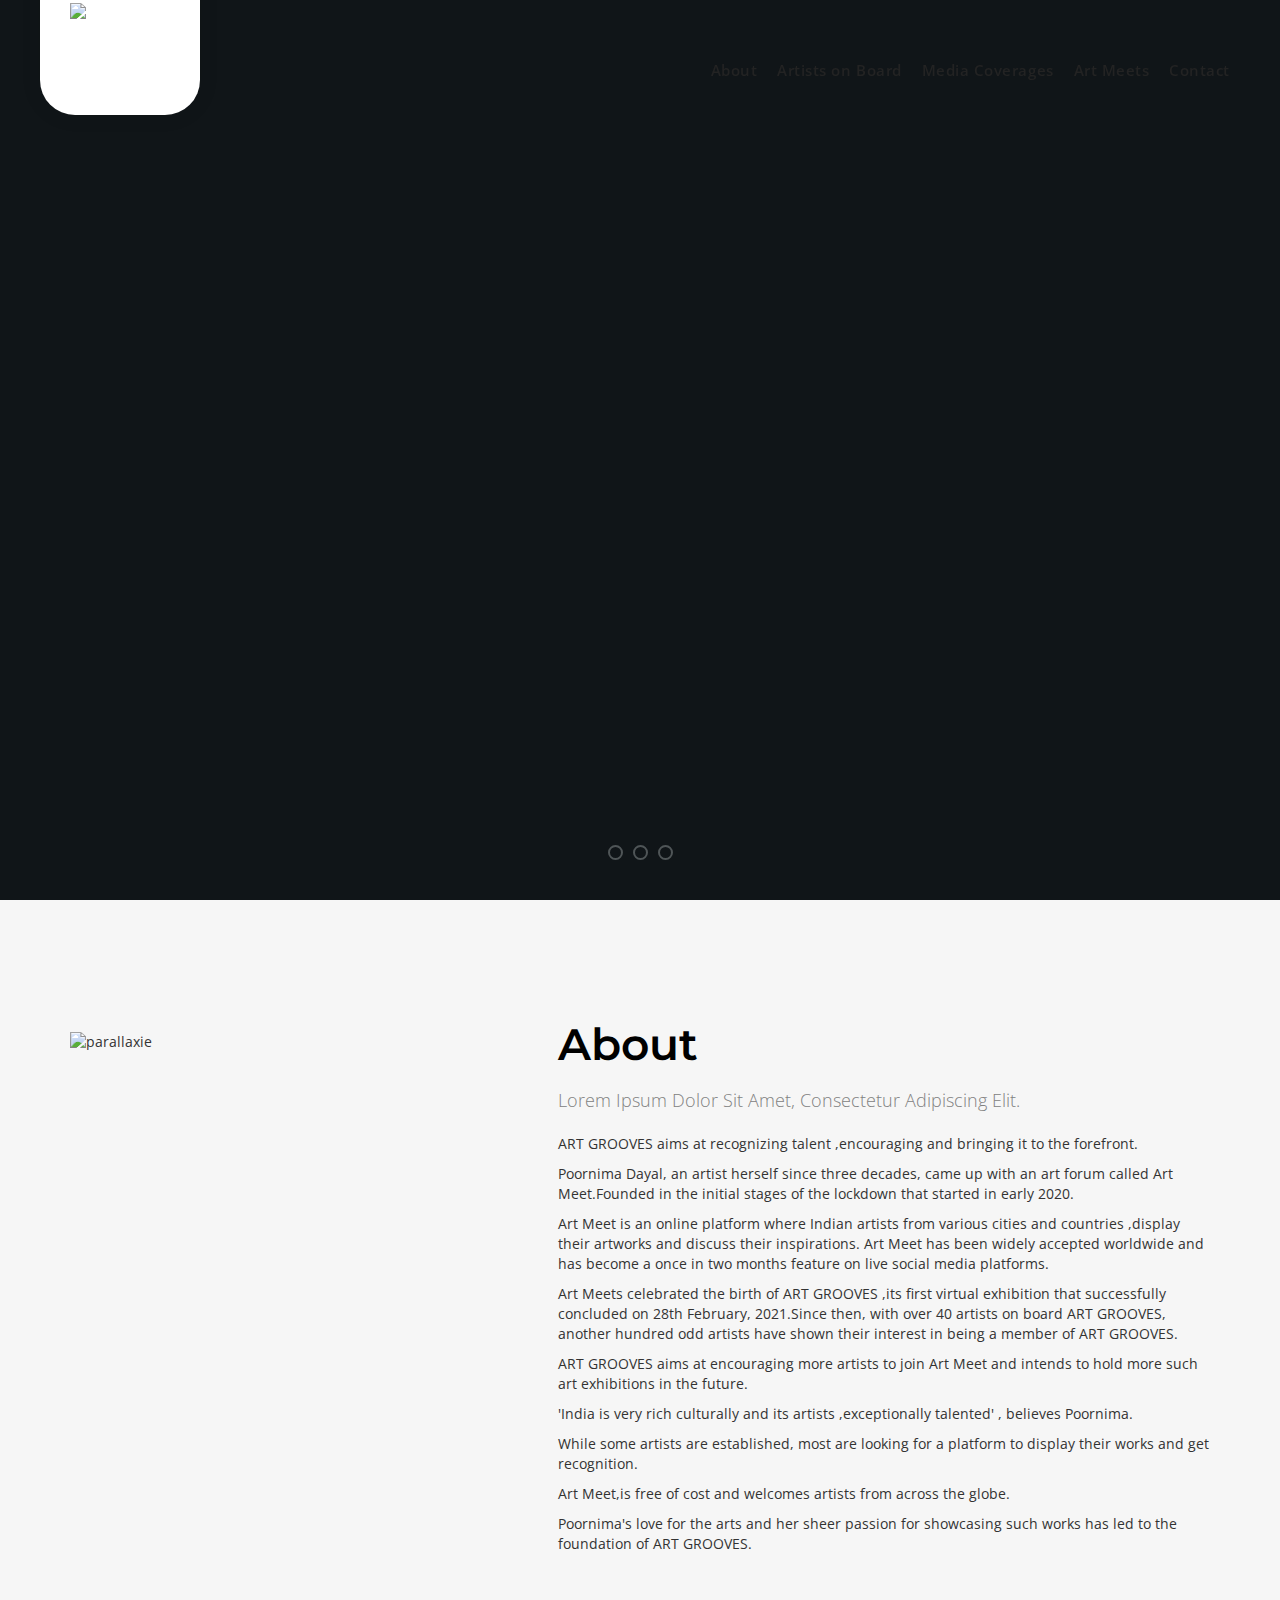
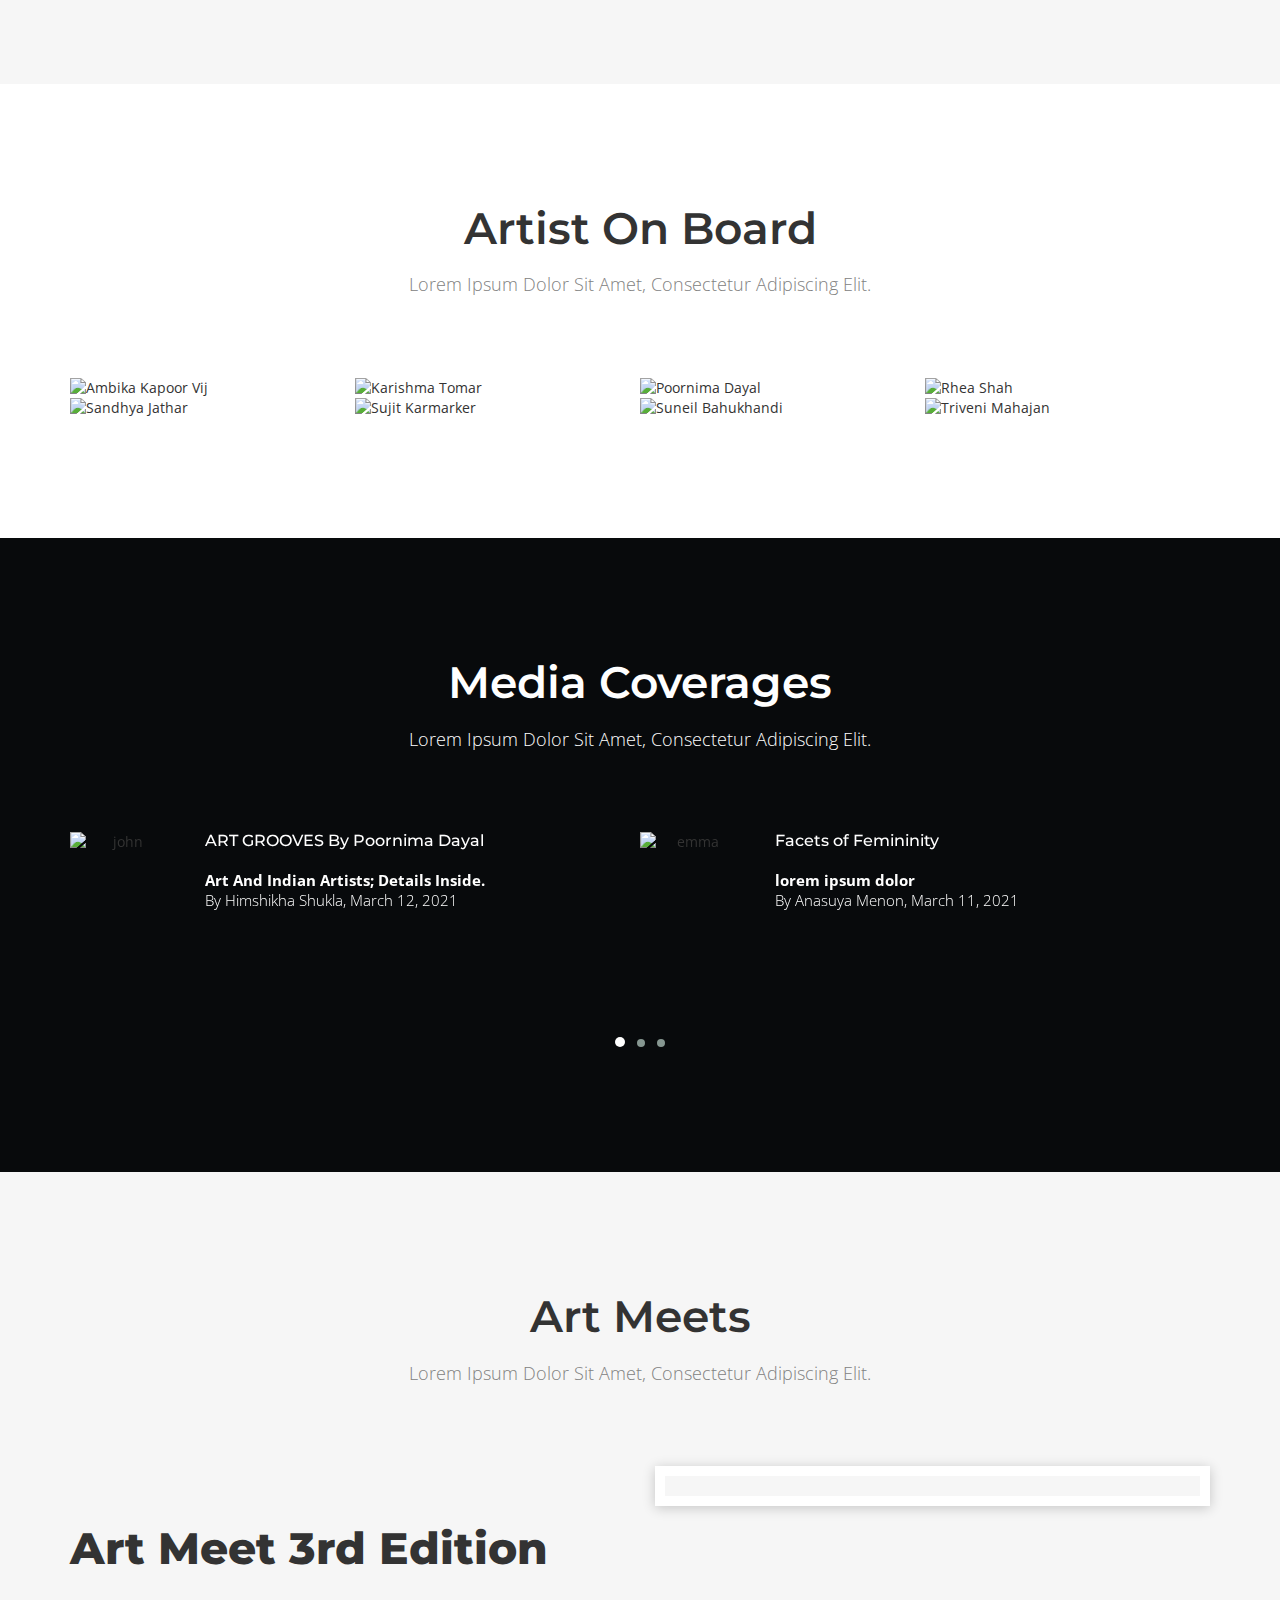
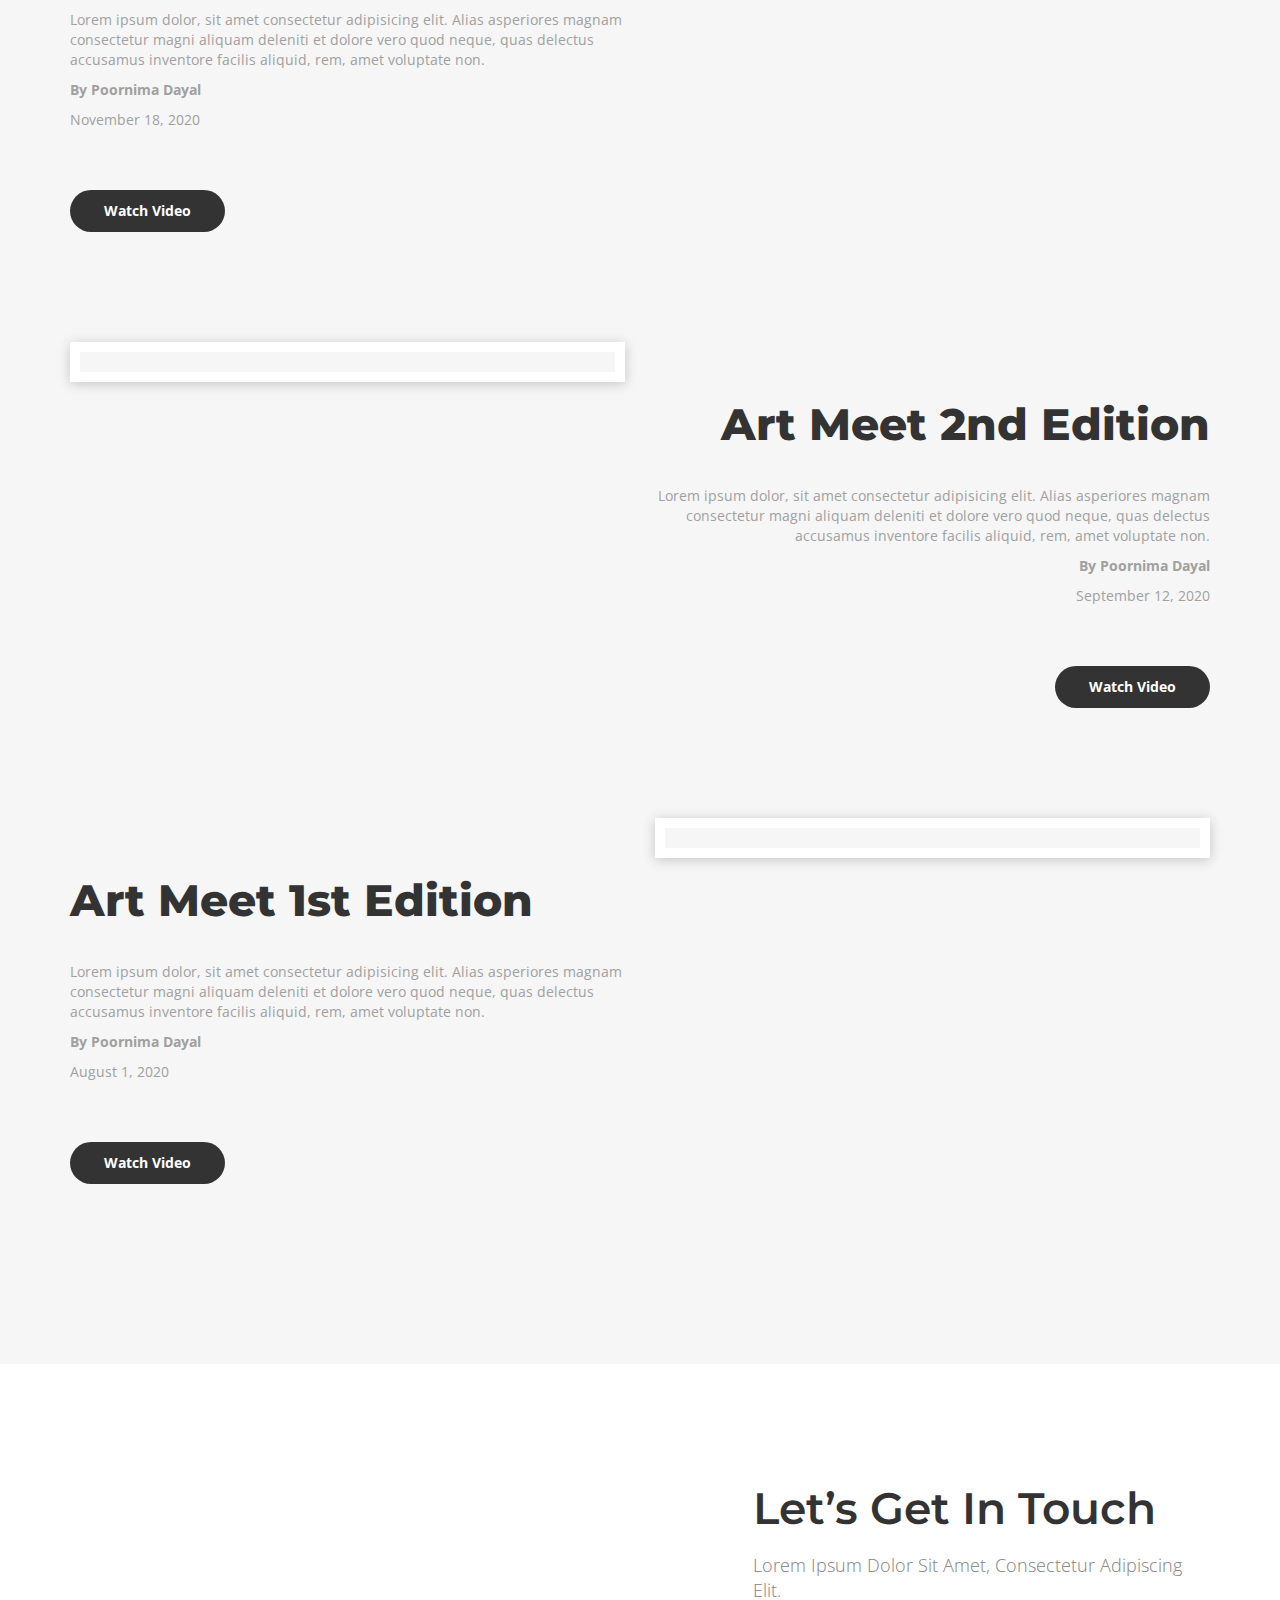
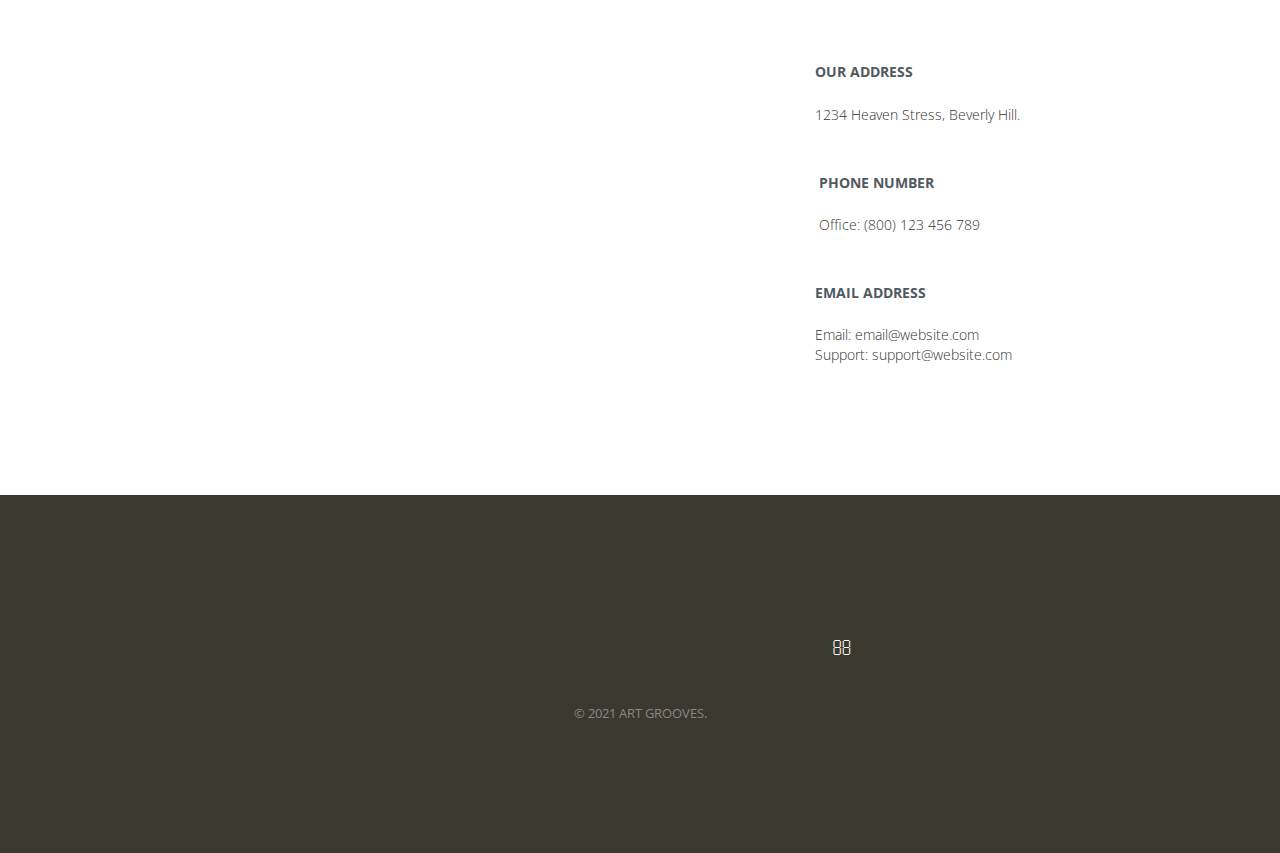
==== index.html @ 1f32fe94 "Add files via upload" ====
<!doctype html>
<html class="no-js" lang="en">

<head>
    <title>Welcome to ART GROOVES</title>
    <meta charset="utf-8">
    <meta http-equiv="X-UA-Compatible" content="IE=edge">
    <meta name="viewport" content="width=device-width, initial-scale=1">


    <!-- Bootstrap Core CSS -->
    <link href="css/bootstrap.min.css" rel="stylesheet">
    <!-- font-awesome.icons -->
    <link rel="stylesheet" href="css/font-awesome.min.css">
    <!-- Finger Paint Fonts -->
    <link href="https://fonts.googleapis.com/css2?family=Finger+Paint&display=swap" rel="stylesheet">
    <!-- Cube Portfolio CSS File -->
    <link rel="stylesheet" href="css/cubeportfolio.min.css">
    <!-- owl.carousel -->
    <link rel="stylesheet" href="css/owl.carousel.min.css">
    <link rel="stylesheet" href="css/owl.theme.default.min.css">
    <!--revolution Slider-->
    <link rel="stylesheet" href="revolution/css/layers.css">
    <link rel="stylesheet" href="revolution/css/navigation.css">
    <link rel="stylesheet" href="revolution/css/settings.css">
    <link rel="stylesheet" href="css/art-fonts.css">
    <!--customize css-->
    <link rel="stylesheet" href="css/style.css">
    <!--fancy box css -->
    <link rel="stylesheet" href="css/jquery.fancybox.css">

</head>

<body data-spy="scroll" data-target=".navbar" data-offset="90" class="side-nav">
    <!--Loader -->
    <div class="modex-loader">
        <div id="preloader">
            <div id="loader"></div>
        </div>
    </div>
    <!-- Loader end -->
    <!-- start header -->
    <header>
        <!-- start navigation -->
        <nav class="navbar navbar-default nav_line  bootsnav navbar-fixed-top nav-white header-light bg-transparent nav-box-width white-link on no-full">
            <div class="container nav-header-container">
                <div class="row">
                    <div class="col-md-2 col-xs-5">
                        <a href="#home" title="Logo" class="logo scroll">
                            <img src="images/art-grooves.png" class="img-responsive">
                        </a>
                    </div>
                    <!-- end logo -->
                    <div class="col-md-10 col-xs-2 width-auto accordion-menu hidden-sm hidden-xs no-padding text-right">
                        <div class="navbar-collapse collapse" id="navbar-collapse-toggle-1">
                            <ul id="accordion" class="nav navbar-nav navbar-right no-margin alt-font text-normal"
                                data-in="fadeIn" data-out="fadeOut">
                                <!-- start menu item -->
                                <!-- <li class="active">
                                    <a href="#home" class="scroll">Home</a>
                                </li> -->
                                <li>
                                    <a href="#service" class="scroll">About</a>
                                </li>
                                <li>
                                    <a href="#artist" class="scroll">Artists on Board</a>
                                </li>
                                <li>
                                    <a href="#mediaCoverages" class="scroll">Media Coverages</a>
                                </li>
                                <li>
                                    <a href="#artmeets" class="scroll">Art Meets</a>
                                </li>
                                <!-- <li>
                                    <a href="#exhibitions" class="scroll">Exhibitions</a>
                                </li> -->
                                <li>
                                    <a href="#contact" class="scroll">Contact</a>
                                </li>
                            </ul>
                        </div>
                    </div>
                    <!-- <div class="col-md-2 col-xs-5 width-auto no-padding">
                    <div class="header-social-icon sm-display-none text-red font-weight-600 margin-20px-left" aria-hidden="true">
                        <a href="#."><i class="fa fa-phone padding-5px-right" aria-hidden="true"></i> +44 567 065 902
                        </a>
                    </div>
                </div> -->
                </div>
            </div>
        </nav>

        <!--side nav -->
        <div class="container hidden-lg hidden-md">
            <div id="menu_bars" class="right menu_bars">
                <span class="t1"></span>
                <span class="t2"></span>
                <span class="t3"></span>
            </div>
            <div class="sidebar_menu">
                <nav class="pushmenu pushmenu-right">
                    <ul class="push_nav centered">
                        <li class="clearfix">
                            <a href="#home" class="scroll"><span>01.</span>Home</a>

                        </li>
                        <li class="clearfix">
                            <a href="#service" class="scroll"> <span>02.</span>About</a>

                        </li>
                        <li class="clearfix">
                            <a href="#artist" class="scroll"> <span>03.</span>Artists on Board</a>

                        </li>
                        <li class="clearfix">
                            <a href="#mediaCoverages" class="scroll"> <span>04.</span>Media Coverages</a>

                        </li>
                        <li class="clearfix">
                            <a href="#artmeets" class="scroll"> <span>06.</span>Art Meets</a>

                        </li>
                        <!-- <li class="clearfix">
                            <a href="#exhibitions" class="scroll"> <span>06.</span>Exhibition</a>
                        </li> -->
                        <li class="clearfix">
                            <a href="#contact" class="scroll"> <span>07.</span>Contact</a>

                        </li>
                    </ul>
                </nav>
            </div>
        </div>
    </header>
    <!-- end header -->


    <!-- start slider -->
    <section class=" revolution no-padding no-transition slider" id="home">
        <div id="revo_main_wrapper" class="rev_slider_wrapper fullwidthbanner-container">
            <div id="banner-main" class="rev_slider fullwidthabanner" style="display:none;" data-version="5.4.1">
                <ul>
                    <!-- SLIDE  -->
                    <li data-index="rs-03" data-transition="fade" data-slotamount="default"
                        data-easein="Power3.easeInOut" data-easeout="Power3.easeInOut" data-masterspeed="2000"
                        data-fsmasterspeed="1500" class="banner-overlay">
                        <img src="images/slider01.jpg" alt="" data-bgposition="center center" data-bgfit="cover"
                            data-bgrepeat="no-repeat" class="rev-slidebg" data-bgparallax="10" data-no-retina>

                       
                        <div class="tp-caption tp-resizeme whitecolor" data-x="['left','left','left','center']"
                            data-hoffset="['10','10','10','10']" data-y="['500','400','280','420']"
                            data-voffset="['0','0','0','0']" data-whitespace="wrap" data-responsive_offset="on"
                            data-width="['none','none','none','none']" data-type="text"
                            data-textalign="['left','left','left','center']" data-fontsize="['24','24','20','20']"
                            data-lineheight="['20','20','20','20']" data-transform_idle="o:1;"
                            data-transform_in="z:0;rX:0deg;rY:0;rZ:0;sX:2;sY:2;skX:0;skY:0;opacity:0;s:1000;e:Power2.easeOut;"
                            data-transform_out="s:1000;e:Power3.easeInOut;s:1000;e:Power3.easeInOut;"
                            data-mask_in="x:0px;y:0px;s:inherit;e:inherit;" data-start="1000" data-splitin="none"
                            data-splitout="none">
                            <p class="moreheading1"><span>Light beaming through the sky, a spectrum of paints brushing across
                                the canvas, smearing it with Divine love.</span></p>
                        </div>
                        <div class="tp-caption tp-resizeme" data-x="['left','left','left','center']"
                            data-hoffset="['10,'10','10','10']" data-y="['420','320','220','350']"
                            data-voffset="['0','0','0','0']" data-whitespace="wrap" data-responsive_offset="on"
                            data-width="['none','none','none','none']" data-type="text"
                            data-textalign="['left','left','left','center']" data-fontsize="['24','24','20','20']"
                            data-lineheight="['34','34','34','34']" data-transform_idle="o:1;"
                            data-transform_in="y:[100%];z:0;rX:0deg;rY:0;rZ:0;sX:1;sY:1;skX:0;skY:0;opacity:0;s:2000;e:Power4.easeInOut;"
                            data-transform_out="s:1000;e:Power2.easeInOut;s:1000;e:Power2.easeInOut;" data-start="500"
                            data-splitin="none" data-splitout="none">
                            <p class="heading1">Poornima Dayal</p>
                        </div>


                    </li>


                    <!-- SLIDE 2  -->
                    <li data-index="rs-02" data-transition="fade" data-slotamount="default"
                        data-easein="Power3.easeInOut" data-easeout="Power3.easeInOut" data-masterspeed="2000"
                        data-fsmasterspeed="1500">
                        <img src="images/slider02.jpg" alt="" data-bgposition="center center" data-bgfit="cover"
                            data-bgrepeat="no-repeat" class="rev-slidebg" data-bgparallax="10" data-no-retina>

                        <div class="tp-caption tp-resizeme whitecolor" data-x="['center','center','center','center']"
                            data-hoffset="['10','10,'10','10']" data-y="['500','400','280','420']"
                            data-voffset="['0','0','0','0']" data-whitespace="wrap" data-responsive_offset="on"
                            data-width="['none','none','none','none']" data-type="text"
                            data-textalign="['center','center','center','center']" data-fontsize="['24','24','20','20']"
                            data-lineheight="['34','34','34','34']" data-transform_idle="o:1;"
                            data-transform_in="z:0;rX:0deg;rY:0;rZ:0;sX:2;sY:2;skX:0;skY:0;opacity:0;s:1000;e:Power2.easeOut;"
                            data-transform_out="s:1000;e:Power3.easeInOut;s:1000;e:Power3.easeInOut;"
                            data-mask_in="x:0px;y:0px;s:inherit;e:inherit;" data-start="1500" data-splitin="none"
                            data-splitout="none">
                            <p class="moreheading1"><span>Presents its exclusive website exhibiting works of amazing Indian
                                artists from across the globe.</span></p>
                        </div>
                        <div class="tp-caption tp-resizeme" data-x="['center','center','center','center']"
                            data-hoffset="['10','10','10','10']" data-y="['420','320','220','350']"
                            data-voffset="['0','0','0','0']" data-whitespace="wrap" data-responsive_offset="on"
                            data-width="['none','none','none','none']" data-type="text"
                            data-textalign="['center','center','center','center']" data-fontsize="['24','24','20','20']"
                            data-lineheight="['34','34','34','34']" data-transform_idle="o:1;"
                            data-transform_in="y:[100%];z:0;rX:0deg;rY:0;rZ:0;sX:1;sY:1;skX:0;skY:0;opacity:0;s:2000;e:Power4.easeInOut;"
                            data-transform_out="s:1000;e:Power2.easeInOut;s:1000;e:Power2.easeInOut;" data-start="1000"
                            data-splitin="none" data-splitout="none">
                            <p class="heading1">ART GROOVES</p>
                        </div>

                    </li>
                    <!-- SLIDE 3  -->
                    <li data-index="rs-01" data-transition="fade" data-slotamount="default"
                        data-easein="Power3.easeInOut" data-easeout="Power3.easeInOut" data-masterspeed="2000"
                        data-fsmasterspeed="1500" class="rev_gradient">
                        <img src="images/slider03.jpg" alt="" data-bgposition="center center" data-bgfit="cover"
                            data-bgrepeat="no-repeat" class="rev-slidebg" data-bgparallax="10" data-no-retina>


                        <div class="tp-caption tp-resizeme whitecolor text-right"
                            data-x="['right','right','right','center']" data-hoffset="['40','40','10','10']"
                            data-y="['500','400','280','420']" data-voffset="['0','0','0','0']" data-whitespace="wrap"
                            data-responsive_offset="on" data-width="['none','none','none','none']" data-type="text"
                            data-textalign="[right,right,right,center]" data-fontsize="['24','24','20','20']"
                            data-lineheight="['34','34','34','34']" data-transform_idle="o:1;"
                            data-transform_in="z:0;rX:0deg;rY:0;rZ:0;sX:2;sY:2;skX:0;skY:0;opacity:0;s:1000;e:Power2.easeOut;"
                            data-transform_out="s:1000;e:Power3.easeInOut;s:1000;e:Power3.easeInOut;"
                            data-mask_in="x:0px;y:0px;s:inherit;e:inherit;" data-start="1500" data-splitin="none"
                            data-splitout="none">
                            <p class="moreheading1 text-right"><span>Grooving with their paints, as the brush spoke - ART
                                GROOVES presents art for the community.</span></p>
                        </div>
                        <div class="tp-caption tp-resizeme text-right" data-x="['right','right','right','center']"
                            data-hoffset="['40','40','10','10']" data-y="['420','320','220','350']"
                            data-voffset="['0','0','0','0']" data-whitespace="wrap" data-responsive_offset="on"
                            data-width="['none','none','none','none']" data-type="text"
                            data-fontsize="['24','24','20','20']" data-textalign="[right,right,right,center]"
                            data-lineheight="['34','34','34','34']" data-transform_idle="o:1;"
                            data-transform_in="y:[100%];z:0;rX:0deg;rY:0;rZ:0;sX:1;sY:1;skX:0;skY:0;opacity:0;s:2000;e:Power4.easeInOut;"
                            data-transform_out="s:1000;e:Power2.easeInOut;s:1000;e:Power2.easeInOut;" data-start="1000"
                            data-splitin="none" data-splitout="none">
                            <p class="heading1 text-right">ART GROOVES Community</p>
                        </div>


                    </li>
                </ul>
            </div>
        </div>
    </section>
    <!--Main Slider ends -->

    <!-- About -->
    <section id="service" class="services padding bglight">
        <div class="container">
            <div class="row about-sec d-flex">
                <div class="col-md-5 col-sm-12 col-xs-12 order-2 order-lg-1">
                    <div class="img-wrap my-3">
                        <img class="img-responsive" src="images/parallaxcup.png" alt="parallaxie">
                    </div>
                </div>
                <div class=" col-md-7 col-sm-12 col-xs-12 order-1 order-lg-2">
                    <div class="item-titles text-black">
                        <h1 class="text-medium margin-10px-bottom top25">About</h1>
                        <p class="area-title text-capitalize margin-10px-bottom">Lorem ipsum dolor sit amet, consectetur adipiscing elit.</p>
                        <p>ART GROOVES aims at recognizing talent ,encouraging and bringing it to the forefront.</p>
                        <p>Poornima Dayal, an artist herself since three decades, came up with an art forum called Art Meet.Founded in the initial stages of the lockdown that started in early 2020.</p>
                        <p>Art Meet is an online platform where Indian artists from various cities and countries ,display their artworks and discuss their inspirations. Art Meet has been widely accepted worldwide and has become a once in two months feature on live social media platforms.</p>
                        <p>Art Meets celebrated the birth of ART GROOVES ,its first virtual exhibition that successfully concluded on 28th February, 2021.Since then, with over 40 artists on board ART GROOVES, another hundred odd artists have shown their interest in being a member of ART GROOVES.</p>
                        <p>ART GROOVES aims at encouraging more artists to join Art Meet and intends to hold more such art exhibitions in the future.</p>
                        <p>'India is very rich culturally and its artists ,exceptionally talented' , believes Poornima.</p>
                        <p>While some artists are established, most are looking for a platform to display their works and get recognition.</p>
                        <p>Art Meet,is free of cost and welcomes artists from across the globe.</p>
                        <p>Poornima's love for the arts and her sheer passion for showcasing such works has led to the foundation of ART GROOVES.</p>
                    </div>
                </div>
            </div>
        </div>
    </section>
    <!-- About ends-->

    <!-- Artist On Board-->
    <section id="artist" class="portfolio no-transition no-padding-bottom">
        <div class="container">
            <div class="row">
                <!-- title section -->
                <div class="col-lg-12 col-md-12 col-sm-12 text-center center-col">
                    <div class="area-heading text-center margin-70px-bottom">
                        <h1 class="text-medium margin-10px-bottom">Artist On Board</h1>
                        <p class="area-title text-capitalize margin-10px-bottom alt-font sm-width-100 xs-width-100">
                            Lorem ipsum dolor sit amet, consectetur adipiscing elit. </p>
                    </div>
                </div>
            </div>
            <!-- <div id="js-filters-mosaic-flat" class="cbp-l-filters-buttonCenter">
                <div data-filter="*" class="cbp-filter-item-active cbp-filter-item">
                    All <span class="line">/</span></div>

                <div data-filter=".seo" class="cbp-filter-item">
                    Graphic Designs <span class="line">/</span></div>

                <div data-filter=".web-design" class="cbp-filter-item">
                    Web Designs <span class="line">/</span></div>

                <div data-filter=".graphic" class="cbp-filter-item">
                    SEO <span class="line">/</span></div>

                <div data-filter=".marketing" class="cbp-filter-item">
                    Marketing<span class="line">/</span></div>
            </div> -->

            <div id="js-grid-mosaic-flat" class="cbp cbp-l-grid-mosaic-flat">
                <div class="cbp-item web-design graphic">
                    <a href="images/01.jpg" class="cbp-caption cbp-lightbox">
                        <div class="cbp-caption-defaultWrap">
                            <img src="images/ArtistsPainting/Ambika Kapoor Vij.jpg" alt="Ambika Kapoor Vij">
                        </div>
                        <div class="cbp-caption-activeWrap">
                            <div class="cbp-l-caption-alignCenter">
                                <div class="cbp-l-caption-head">
                                    <img src="https://i1.wp.com/www.eventstodayz.com/wp-content/uploads/2018/04/cute-profile-pic-2018.jpg?resize=620%2C620" alt="">
                                </div>
                                <div class="cbp-l-caption-body">
                                    <div class="cbp-l-caption-title">Ambika Kapoor Vij</div>
                                </div>
                            </div>
                        </div>

                    </a>
                </div>
                <div class="cbp-item seo marketing">
                    <a href="images/02.jpg" class="cbp-caption cbp-lightbox">
                        <div class="cbp-caption-defaultWrap">
                            <img src="images/ArtistsPainting/Karishma Tomar.jpg" alt="Karishma Tomar">
                        </div>
                        <div class="cbp-caption-activeWrap">
                            <div class="cbp-l-caption-alignCenter">
                                <div class="cbp-l-caption-head">
                                    <img src="https://i1.wp.com/www.eventstodayz.com/wp-content/uploads/2018/04/cute-profile-pic-2018.jpg?resize=620%2C620" alt="">
                                </div>
                                <div class="cbp-l-caption-body">
                                    <div class="cbp-l-caption-title">Karishma Tomar</div>
                                </div>
                            </div>
                        </div>
                    </a>
                </div>
                <div class="cbp-item web-design graphic seo marketing">
                    <a href="images/03.jpg" class="cbp-caption cbp-lightbox">
                        <div class="cbp-caption-defaultWrap">
                            <img src="images/ArtistsPainting/Poornima Dayal.jpg" alt="Poornima Dayal">
                        </div>
                        <div class="cbp-caption-activeWrap">
                            <div class="cbp-l-caption-alignCenter">
                                <div class="cbp-l-caption-head">
                                    <img src="https://i1.wp.com/www.eventstodayz.com/wp-content/uploads/2018/04/cute-profile-pic-2018.jpg?resize=620%2C620" alt="">
                                </div>
                                <div class="cbp-l-caption-body">
                                    <div class="cbp-l-caption-title">Poornima Dayal</div>
                                </div>
                            </div>
                        </div>
                    </a>
                </div>

                <div class="cbp-item graphic seo marketing">
                    <a href="images/04.jpg" class="cbp-caption cbp-lightbox">
                        <div class="cbp-caption-defaultWrap">
                            <img src="images/ArtistsPainting/Rhea Shah.jpg" alt="Rhea Shah">
                        </div>
                        <div class="cbp-caption-activeWrap">
                            <div class="cbp-l-caption-alignCenter">
                                <div class="cbp-l-caption-head">
                                    <img src="https://i1.wp.com/www.eventstodayz.com/wp-content/uploads/2018/04/cute-profile-pic-2018.jpg?resize=620%2C620" alt="">
                                </div>
                                <div class="cbp-l-caption-body">
                                    <div class="cbp-l-caption-title">Rhea Shah</div>
                                </div>
                            </div>
                        </div>
                    </a>
                </div>

                <div class="cbp-item web-design graphic">
                    <a href="images/05.jpg" class="cbp-caption cbp-lightbox">
                        <div class="cbp-caption-defaultWrap">
                            <img src="images/ArtistsPainting/Sandhya Jathar.jpg" alt="Sandhya Jathar">
                        </div>
                        <div class="cbp-caption-activeWrap">
                            <div class="cbp-l-caption-alignCenter">
                                <div class="cbp-l-caption-head">
                                    <img src="https://i1.wp.com/www.eventstodayz.com/wp-content/uploads/2018/04/cute-profile-pic-2018.jpg?resize=620%2C620" alt="">
                                </div>
                                <div class="cbp-l-caption-body">
                                    <div class="cbp-l-caption-title">Sandhya Jathar</div>
                                </div>
                            </div>
                        </div>
                    </a>
                </div>
                <div class="cbp-item seo marketing graphic ">
                    <a href="images/06.jpg" class="cbp-caption cbp-lightbox">
                        <div class="cbp-caption-defaultWrap">
                            <img src="images/ArtistsPainting/Sujit Karmarker.jpg" alt="Sujit Karmarker">
                        </div>
                        <div class="cbp-caption-activeWrap">
                            <div class="cbp-l-caption-alignCenter">
                                <div class="cbp-l-caption-head">
                                    <img src="https://i1.wp.com/www.eventstodayz.com/wp-content/uploads/2018/04/cute-profile-pic-2018.jpg?resize=620%2C620" alt="">
                                </div>
                                <div class="cbp-l-caption-body">
                                    <div class="cbp-l-caption-title">Sujit Karmarker</div>
                                </div>
                            </div>
                        </div>
                    </a>
                </div>

                <div class="cbp-item web-design seo">
                    <a href="images/08.jpg" class="cbp-caption cbp-lightbox">
                        <div class="cbp-caption-defaultWrap">
                            <img src="images/ArtistsPainting/Suneil Bahukhandi.jpg" alt="Suneil Bahukhandi">
                        </div>
                        <div class="cbp-caption-activeWrap">
                            <div class="cbp-l-caption-alignCenter">
                                <div class="cbp-l-caption-head">
                                    <img src="https://i1.wp.com/www.eventstodayz.com/wp-content/uploads/2018/04/cute-profile-pic-2018.jpg?resize=620%2C620" alt="">
                                </div>
                                <div class="cbp-l-caption-body">
                                    <div class="cbp-l-caption-title">Suneil Bahukhandi</div>
                                </div>
                            </div>
                        </div>
                    </a>
                </div>
                <div class="cbp-item web-design graphic">
                    <a href="images/07.jpg" class="cbp-caption cbp-lightbox">
                        <div class="cbp-caption-defaultWrap">
                            <img src="images/ArtistsPainting/Triveni Mahajan.jpg" alt="Triveni Mahajan">
                        </div>
                        <div class="cbp-caption-activeWrap">
                            <div class="cbp-l-caption-alignCenter">
                                <div class="cbp-l-caption-head">
                                    <img src="https://i1.wp.com/www.eventstodayz.com/wp-content/uploads/2018/04/cute-profile-pic-2018.jpg?resize=620%2C620" alt="">
                                </div>
                                <div class="cbp-l-caption-body">
                                    <div class="cbp-l-caption-title">Triveni Mahajan</div>
                                </div>
                            </div>
                        </div>
                    </a>
                </div>
            </div>

            <!-- <div id="js-loadMore-mosaic-flat" class="cbp-l-loadMore-bgbutton">
                <a href="ajax-mosaic-flat/loadMore.html" class="cbp-l-loadMore-link" rel="nofollow">
                    <span class="cbp-l-loadMore-defaultText">Load More</span>
                    <span class="cbp-l-loadMore-loadingText">Loading...</span>
                    <span class="cbp-l-loadMore-noMoreLoading">No More Works</span>
                </a>
            </div> -->
        </div>
    </section>
    <!-- Artist On Board End -->

    

    <!-- Media Coverage Start -->
    <section id="mediaCoverages" class="parallax testimonial">
        <div class="container">
            <div class="row">
                <!-- title section -->
                <div class="col-lg-12 col-md-12 col-sm-12 text-center center-col">
                    <div class="area-heading text-center margin-70px-bottom">
                        <h1 class="text-medium margin-10px-bottom text-white">Media Coverages</h1>
                        <p class="area-title text-white text-capitalize margin-10px-bottom alt-font sm-width-100 xs-width-100">
                            Lorem ipsum dolor sit amet, consectetur adipiscing elit. </p>
                    </div>
                </div>
            </div>
            <div class="owl-carousel owl-theme owl-testimonial text-center">
                <div class="item">
                    <div class="testimonialbox">
                        <img class="roundedimage" src="images/john.png" alt="john">
                        <div class="testimonial-text">
                            <h1 class="testimonial-member-name">ART GROOVES By Poornima Dayal</h1>
                            <p class="testimonial-member-desc"><strong>Art And Indian Artists; Details Inside.</strong>
                            <br>By Himshikha Shukla, March 12, 2021</p>
                        </div>
                    </div>
                </div>
                <div class="item">
                    <div class="testimonialbox">
                        <img class="roundedimage" src="images/emma.png" alt="emma">
                        <div class="testimonial-text">


                            <h1 class="testimonial-member-name">Facets of Femininity</h1>
                            <p class="testimonial-member-desc"><strong>lorem ipsum dolor</strong>
                            <br>By Anasuya Menon, March 11, 2021</p>
                        </div>
                    </div>
                </div>
                <div class="item">
                    <div class="testimonialbox">
                        <img class="roundedimage" src="images/john.png" alt="john">
                        <div class="testimonial-text">


                            <h1 class="testimonial-member-name">Art Meet to organise</h1>
                            <p class="testimonial-member-desc"><strong>Its first online art exhibition ART GROOVES</strong>
                            <br>From February 26 to 28</p>
                        </div>
                    </div>
                </div>
                <div class="item">
                    <div class="testimonialbox">
                        <img class="roundedimage" src="images/emma.png" alt="emma">
                        <div class="testimonial-text">


                            <h1 class="testimonial-member-name">Enjoy Paintings</h1>
                            <p class="testimonial-member-desc"><strong>Meet artists online</strong>
                            <br>Mumbai - February 26, 2021 / 13:18</p>
                        </div>
                    </div>
                </div>
                <div class="item">
                    <div class="testimonialbox">
                        <img class="roundedimage" src="images/john.png" alt="john">
                        <div class="testimonial-text">


                            <h1 class="testimonial-member-name">ART GROOVES Released</h1>
                            <p class="testimonial-member-desc"><strong>An E-catalog of works by its Women artists</strong></p>
                        </div>
                    </div>
                </div>
                <div class="item">
                    <div class="testimonialbox">
                        <img class="roundedimage" src="images/emma.png" alt="emma">
                        <div class="testimonial-text">


                            <h1 class="testimonial-member-name">Around Town</h1>
                            <p class="testimonial-member-desc"><strong>A round-up of what’s keeping the cultural calendar buzzing</strong></p>
                        </div>
                    </div>
                </div>
            </div>
        </div>
    </section>
    <!-- Media Coverage End -->

    <!-- Art Meets Start -->
    <section id="artmeets" class="padding bglight">
        
        <div class="container">
            <div class="row">
                <!-- title section -->
                <div class="col-lg-12 col-md-12 col-sm-12 text-center center-col">
                    <div class="area-heading text-center margin-70px-bottom">
                        <h1 class="text-medium margin-10px-bottom">Art Meets</h1>
                        <p class="area-title text-capitalize margin-10px-bottom alt-font sm-width-100 xs-width-100">
                            Lorem ipsum dolor sit amet, consectetur adipiscing elit. </p>
                    </div>
                </div>
            </div>
            <div class="row d-flex">
                <div class="col-md-6 col-sm-12 order-2 order-lg-1">
                    <div class="blog-box padding-half sm-text-center">
                        <div class="heading-title"><span>Art Meet 3rd Edition</span></div>
                        <p>Lorem ipsum dolor, sit amet consectetur adipisicing elit. Alias asperiores magnam consectetur magni aliquam deleniti et dolore vero quod neque, quas delectus accusamus inventore facilis aliquid, rem, amet voluptate non.</p>
                        <p><strong>By Poornima Dayal</strong></p>
                        <p>November 18, 2020</p>
                        <div class="blog-button">
                            <a href="https://www.youtube.com/watch?v=NSteVuounXE&t=537s" target="_blank" class="btn1 btn-rounded btn-black mt-50">Watch Video</a>
                        </div>
                    </div>
                </div>
                <div class="col-md-6 col-sm-12 order-1 order-lg-2">
                    <div class="blog-image">
                        <img alt="" src="images/blog1.jpg">
                    </div>
                </div>
            </div>
            <div class="mt-50"></div>
            <div class="row d-flex">
                <div class="col-md-6 col-sm-12 order-1">
                    <div class="blog-image">
                        <img alt="" src="images/blog2.jpg">
                    </div>
                </div>
                <div class="col-md-6 col-sm-12 order-2">
                    <div class="blog-box padding-half text-right sm-text-center">
                        <div class="heading-title"><span>Art Meet 2nd Edition</span></div>
                        <p>Lorem ipsum dolor, sit amet consectetur adipisicing elit. Alias asperiores magnam consectetur magni aliquam deleniti et dolore vero quod neque, quas delectus accusamus inventore facilis aliquid, rem, amet voluptate non.</p>
                        <p><strong>By Poornima Dayal</strong></p>
                        <p>September 12, 2020</p>
                        <div class="blog-button">
                            <a href="https://www.youtube.com/watch?v=NSteVuounXE&t=537s" target="_blank" class="btn1 btn-rounded btn-black mt-50">Watch Video</a>
                        </div>
                    </div>
                </div>
            </div>
            <div class="mt-50"></div>
            <div class="row d-flex">
                <div class="col-md-6 col-sm-12 order-2 order-lg-1">
                    <div class="blog-box padding-half sm-text-center">
                        <div class="heading-title"><span>Art Meet 1st Edition</span></div>
                        <p>Lorem ipsum dolor, sit amet consectetur adipisicing elit. Alias asperiores magnam consectetur magni aliquam deleniti et dolore vero quod neque, quas delectus accusamus inventore facilis aliquid, rem, amet voluptate non.</p>
                        <p><strong>By Poornima Dayal</strong></p>
                        <p>August 1, 2020</p>
                        <div class="blog-button">
                            <a href="https://www.youtube.com/watch?v=NSteVuounXE&t=537s" target="_blank" class="btn1 btn-rounded btn-black mt-50">Watch Video</a>
                        </div>
                    </div>
                </div>
                <div class="col-md-6 col-sm-12 order-1 order-lg-2">
                    <div class="blog-image">
                        <img alt="" src="images/blog1.jpg">
                    </div>
                </div>
            </div>
        </div>
    </section>
    <!-- Art Meets End -->


    <!--Parallax Start -->
    <!-- <section id="exhibitions" class="parallax1">
        <div class="container">
            <div class="row">
                <div class="col-md-5 col-sm-12">
                    <img class="img-responsive" src="images/parallaxcup.png" alt="parallaxie">
                </div>
                <div class=" col-md-7 col-sm-12">
                    <div class="item-titles whitecolor">
                        <h1 class="top25">Exhibitions</h1>
                        <h4 class="font-xlight wow fadeInUp">
                            Lorem ipsum dolor sit amet, consectetur adipiscing elit.
                        </h4>
                        <p class="bottom25">Envex is a design agency founded in London. Nowadays, we've grown and
                            expanded our services.</p>
                        <a href="#." class="btn btn-white btn-rounded btn-large btn-hvr-white margin-10px-right">Learn
                            More </a>
                    </div>
                </div>
            </div>
        </div>
    </section> -->
    <!--Parallax End -->

    
    <!--Contact Form Start -->
    <section id="contact" class="counter no-transition">
        <div class="container">
            <!-- <div class="row">
                <div class="text-alignment">
                    <div class="col-md-12">
                        <h1 class="text-medium margin-10px-bottom contact100-form-title">Let’s Get In Touch</h1>
                        <p class="area-title text-capitalize margin-10px-bottom alt-font sm-width-100 xs-width-100">
                            Lorem ipsum dolor sit amet, consectetur adipiscing elit. </p>
                    </div>
                </div>
            </div> -->
            <div class="row">
                <div class="col-md-7">
                    <!-- <div class="wrap-5555contact100">
                        <form class="contact100-form validate-form">
                            <div class="wrap-input100 rs1-wrap-input100 " data-validate="Name is required">
                                <span class="label-input100">Name</span>
                                <input class="input100 form-control" type="text" name="name" placeholder="Your Name">
                            </div>
                            <div class="wrap-input100 rs1-wrap-input100 "
                                data-validate="Valid email is required: ex@abc.xyz">
                                <span class="label-input100">Email</span>
                                <input class="input100 form-control" type="text" name="email"
                                    placeholder="email@website.com">
                            </div>
                            <div class="wrap-input100" data-validate="Message is required">
                                <span class="label-input100">Message</span>
                                <textarea class="input100 form-control" name="message"
                                    placeholder=" Write your message here..."></textarea>
                            </div>
                            <div class="btn-center">
                                <a href="#." class="btn1 btn-rounded btn-black"><b>SEND</b></a>
                            </div>
                        </form>
                    </div> -->
                    <div class="contactimg-wrap">
                        <img src="images/contact-banner.png" class="img-responsive" alt="">
                    </div>
                </div>
                <div class="col-md-5 p-text-form">
                    <h1 class="text-medium margin-10px-bottom contact100-form-title">Let’s Get In Touch</h1>
                        <p class="area-title text-capitalize margin-10px-bottom alt-font sm-width-100 xs-width-100">
                            Lorem ipsum dolor sit amet, consectetur adipiscing elit. </p>
                    <!-- <p class="paad-right">Duis autem vel eum iriure dolor in hendrerit in vulputate velit esse molestie
                        consequat, vel illum dolore eu feugiat nulla facilisis accumsan.</p> -->
                    <div class="row">
                        <div class="nopads mr-top-icon-1">
                            <div class="col-md-2 nopad">
                                <div class="icon1">
                                    <i class=" facontact fa fa-map-marker" aria-hidden="true"></i>
                                </div>
                            </div>
                            <div class="col-md-10 nopad">
                                <div class="col-sm-12 nopad">
                                    <h4 class="icon-text-color"><b>OUR ADDRESS</b></h4>
                                </div>
                                <div class="col-sm-12 nopad">
                                    <p class="paad-top-p">1234 Heaven Stress, Beverly Hill.</p>
                                </div>
                            </div>
                        </div>
                    </div>
                    <div class="row">
                        <div class="nopads mr-top-icon-2">
                            <div class="col-md-2 nopad">
                                <div class="icon">
                                    <i class=" facontact fa fa-phone" aria-hidden="true"></i>
                                </div>
                            </div>
                            <div class="col-md-10 nopad">
                                <div class="col-sm-12 nopad">
                                    <h4 class="icon-text-color"><b>PHONE NUMBER</b></h4>
                                </div>
                                <div class="col-sm-12 nopad">
                                    <p class="paad-top-p">Office: (800) 123 456 789</p>
                                </div>
                            </div>
                        </div>
                    </div>
                    <div class="row">
                        <div class="nopads mr-top-icon-3">
                            <div class="col-md-2 nopad">
                                <div class="icon">
                                    <i class="facontact fa fa-envelope" aria-hidden="true"></i>
                                </div>
                            </div>
                            <div class="col-md-10 nopad">
                                <div class="col-sm-12 nopad">
                                    <h4 class="icon-text-color"><b>EMAIL ADDRESS</b></h4>
                                </div>
                                <div class="col-sm-12 nopad">
                                    <p class="paad-top-p">Email: email@website.com <br> Support: support@website.com</p>
                                </div>
                            </div>
                        </div>
                    </div>
                </div>
            </div>
        </div>
    </section>
    <!-- Contact Form End -->

    <!--Footer Start-->
    <footer class="bg-extra-dark-gray padding-30px-tb text-center">
        <div class="footer-widget-area">
            <div class="container">
                <div class="row">
                    <div class="medium-icon1 social-icon-style-3 social_icon list-inline margin-20px-top">
                        <a class="facebook text-white facebook1-bg-hvr wow fadeInUp" data-wow-duration=".5s" href="#.">
                            <i class="fa fa-facebook" aria-hidden="true"></i><span></span></a>
                        <a class="twitter text-white twitter1-bg-hvr wow fadeInDown" data-wow-duration=".5s" href="#.">
                            <i class="fa fa-twitter" aria-hidden="true"></i><span></span></a>
                        <a class="google text-white google1-bg-hvr wow fadeInDown" data-wow-duration=".5s" href="#.">
                            <i class="fa fa-google-plus" aria-hidden="true"></i><span></span></a>
                        <a class="pinterest text-white pinterest1-bg-hvr wow fadeInUp" data-wow-duration=".5s"
                            href="#.">
                            <i class="fa fa-pinterest-p" aria-hidden="true"></i><span></span></a>
                        <a class="linkedin text-white linkedin1-bg-hvr wow fadeInUp" data-wow-duration=".5s" href="#.">
                            <i class="fa fa-linkedin"></i> </a>
                        <a class="instagram text-white instagram1-bg-hvr wow fadeInUp" data-wow-duration=".5s"
                            href="#.">
                            <i class="fa fa-instagram"></i> </a>
                        <a class="envelope text-white envelope1-bg-hvr wow fadeInUp" data-wow-duration=".5s" href="#.">
                            <i class="fa fa-envelope-o"></i> </a>
                    </div>
                    <p class="copyrights wow fadeInUp" data-wow-delay="350ms"> &copy; 2021 ART GROOVES.</p>
                </div>
            </div>
        </div>
    </footer>
    <!--Footer ends-->


    <!-- Bootstrap Script-->
    <script src="js/jquery-3.2.1.js"></script>
    <script src="js/bootstrap.js"></script>
    <!-- Owl Slider -->
    <script src="js/owl.carousel.min.js"></script>
    <!-- Cube Portfolio -->
    <script src="js/jquery.cubeportfolio.min.js"></script>
    <!-- fancy box JS -->
    <script src="js/jquery.fancybox.js"></script>
    <!-- parallax -->
    <script src="js/parallaxie.js"></script>
    <!-- revolution JS -->
    <script src="revolution/js/jquery.themepunch.tools.min.js"></script>
    <script src="revolution/js/jquery.themepunch.revolution.min.js"></script>
    <!-- revolution extension JS -->
    <script src="revolution/js/extensions/revolution.extension.actions.min.js"></script>
    <script src="revolution/js/extensions/revolution.extension.carousel.min.js"></script>
    <script src="revolution/js/extensions/revolution.extension.kenburn.min.js"></script>
    <script src="revolution/js/extensions/revolution.extension.layeranimation.min.js"></script>
    <script src="revolution/js/extensions/revolution.extension.migration.min.js"></script>
    <script src="revolution/js/extensions/revolution.extension.navigation.min.js"></script>
    <script src="revolution/js/extensions/revolution.extension.parallax.min.js"></script>
    <script src="revolution/js/extensions/revolution.extension.slideanims.min.js"></script>
    <script src="revolution/js/extensions/revolution.extension.video.min.js"></script>
    <!--Custom JavaScript-->
    <script src="js/script.js"></script>

</body>

</html>
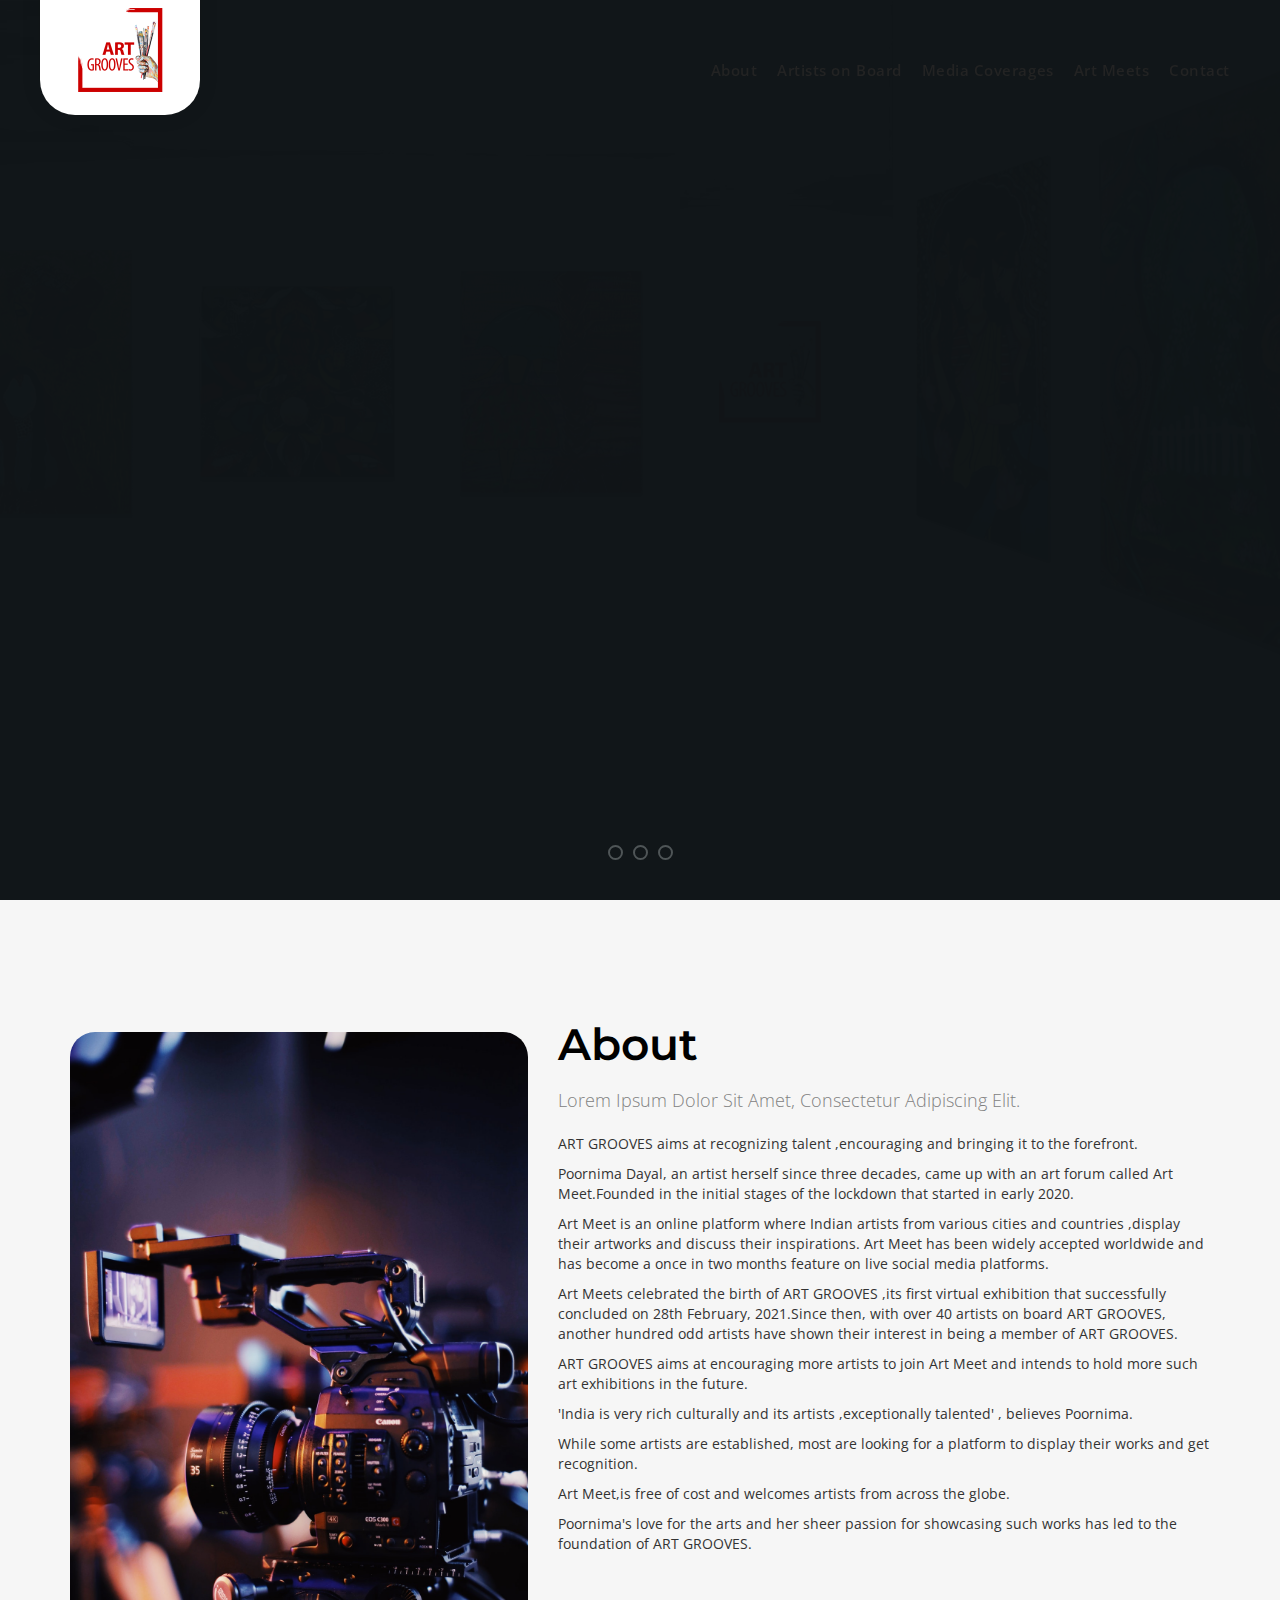
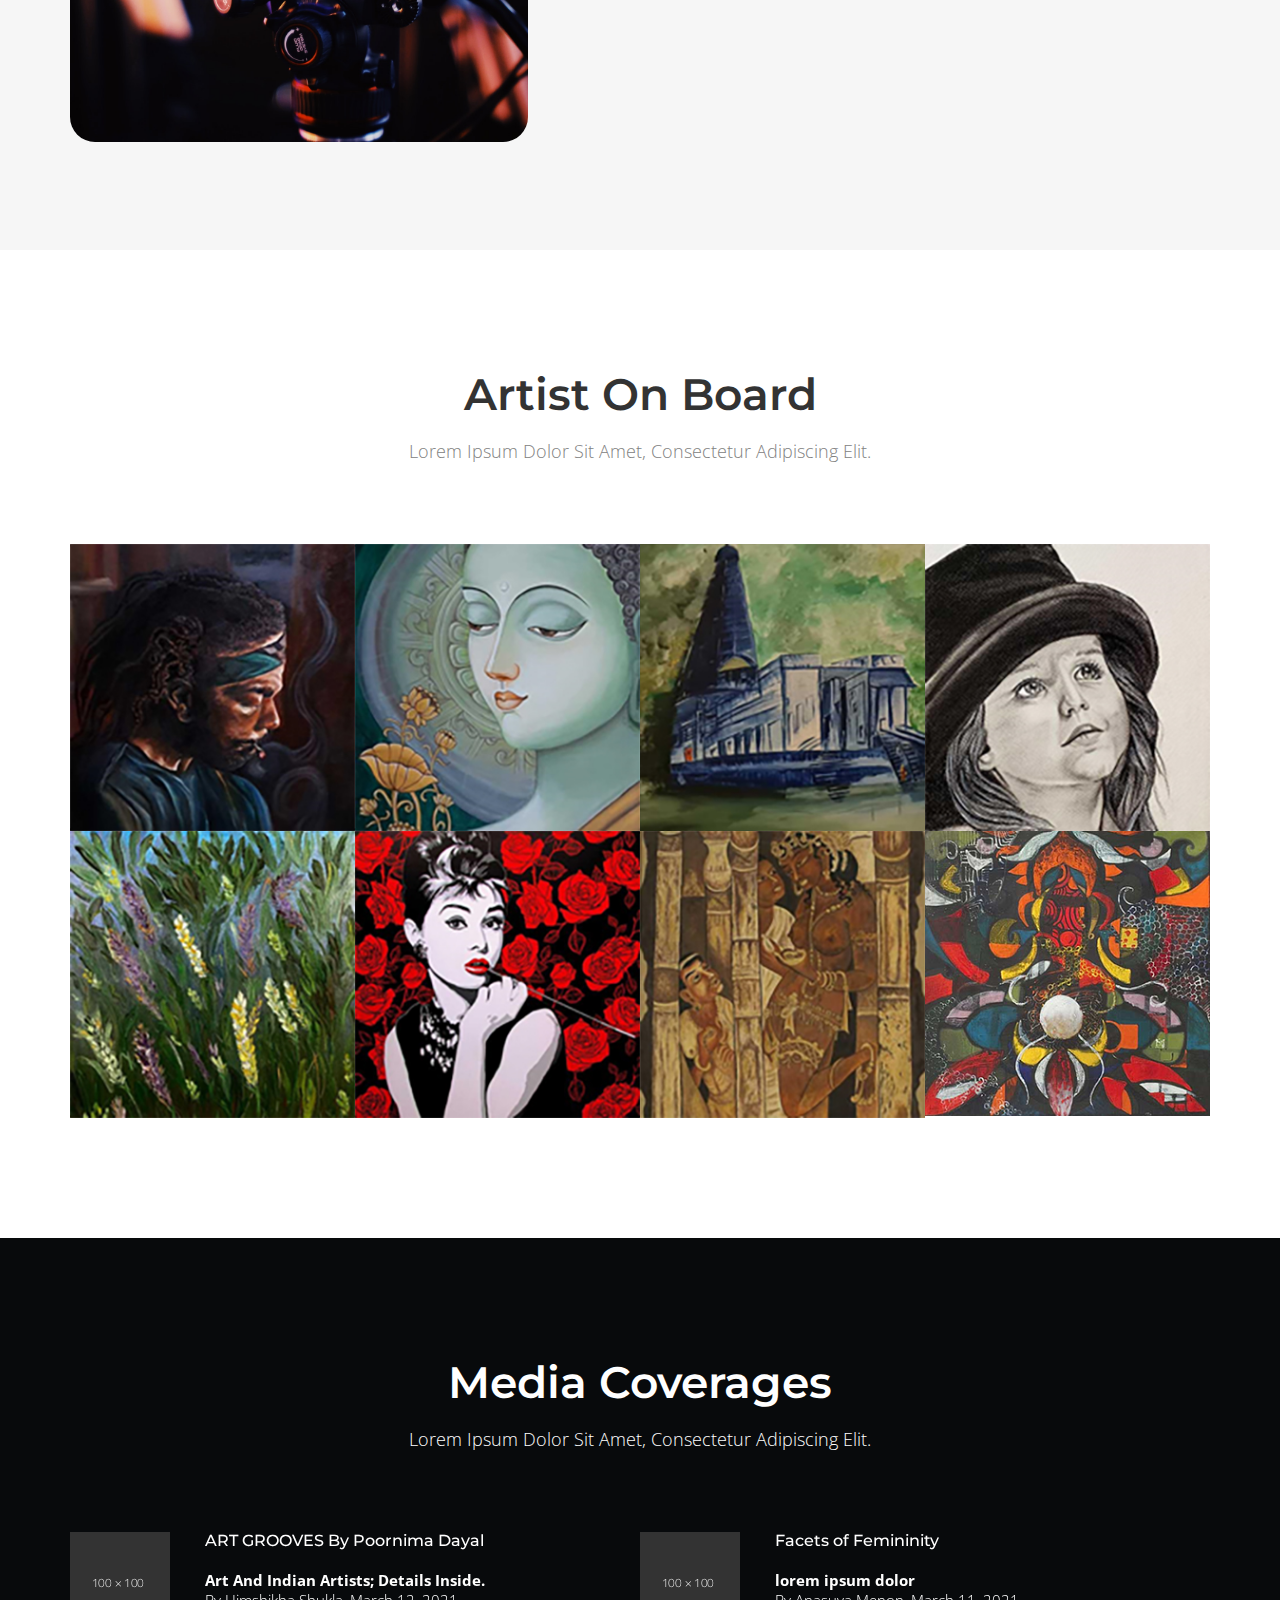
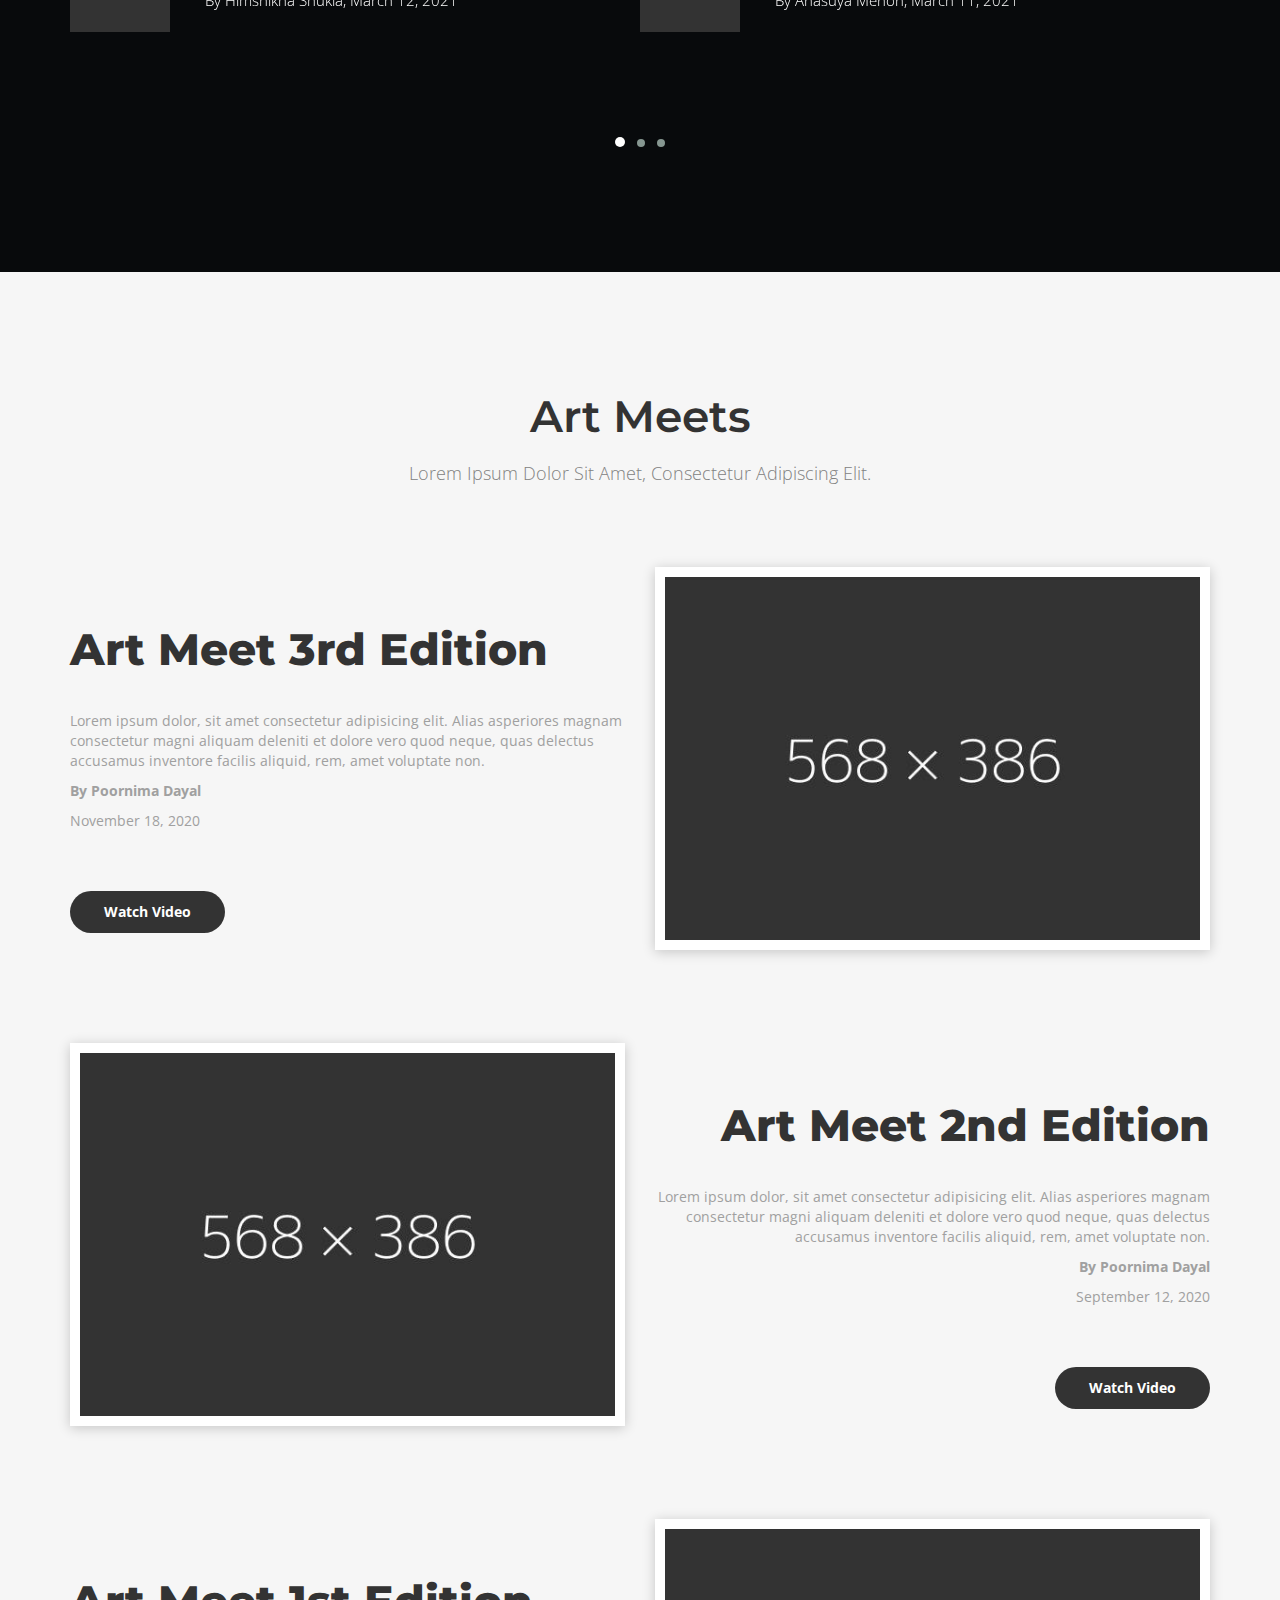
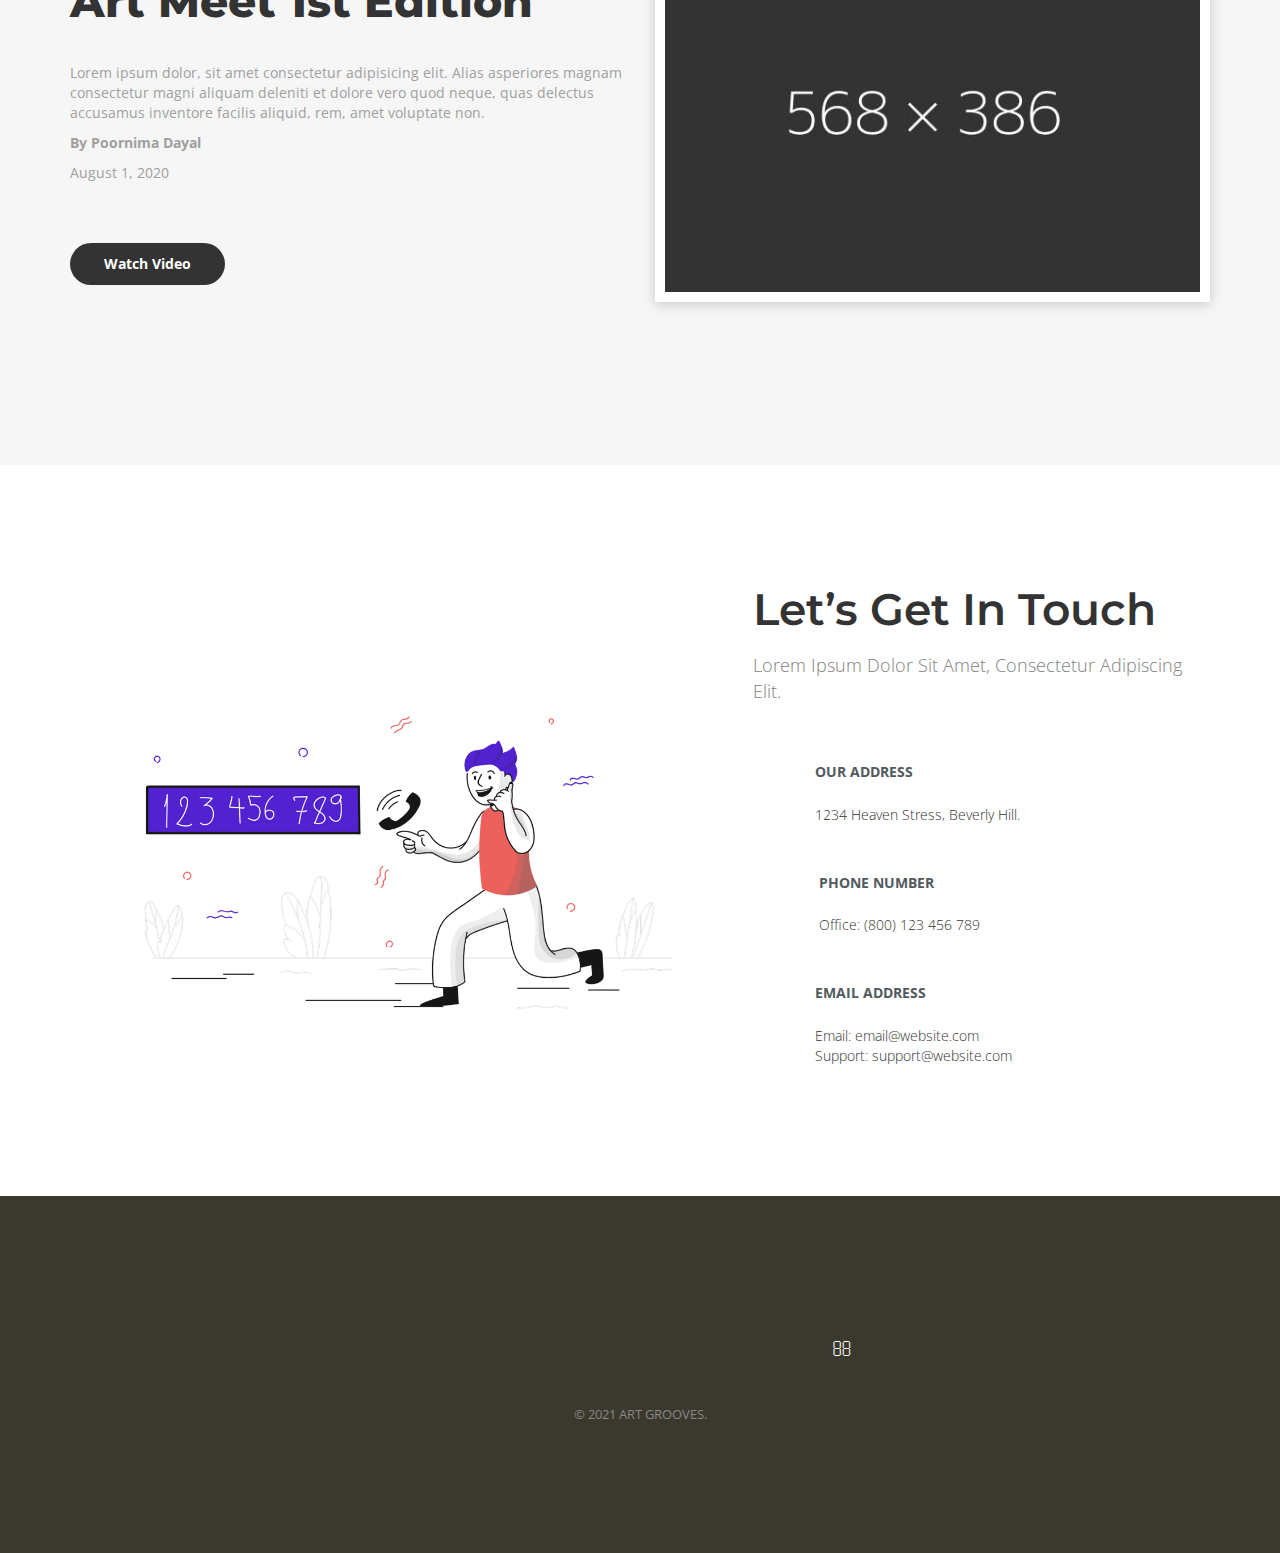
==== commit 508089df: "Add files via upload" ====
--- a/index.html
+++ b/index.html
@@ -257,7 +257,7 @@
             <div class="row about-sec d-flex">
                 <div class="col-md-5 col-sm-12 col-xs-12 order-2 order-lg-1">
                     <div class="img-wrap my-3">
-                        <img class="img-responsive" src="images/parallaxcup.png" alt="parallaxie">
+                        <img class="img-responsive" src="images/about-banner.jpg" alt="about">
                     </div>
                 </div>
                 <div class=" col-md-7 col-sm-12 col-xs-12 order-1 order-lg-2">
--- a/css/style.css
+++ b/css/style.css
@@ -113,6 +113,8 @@
 .img-wrap{
     width: 100%;
     height: 100%;
+    overflow: hidden;
+    border-radius: 25px;
 }
 .img-wrap img{
     object-fit: cover;
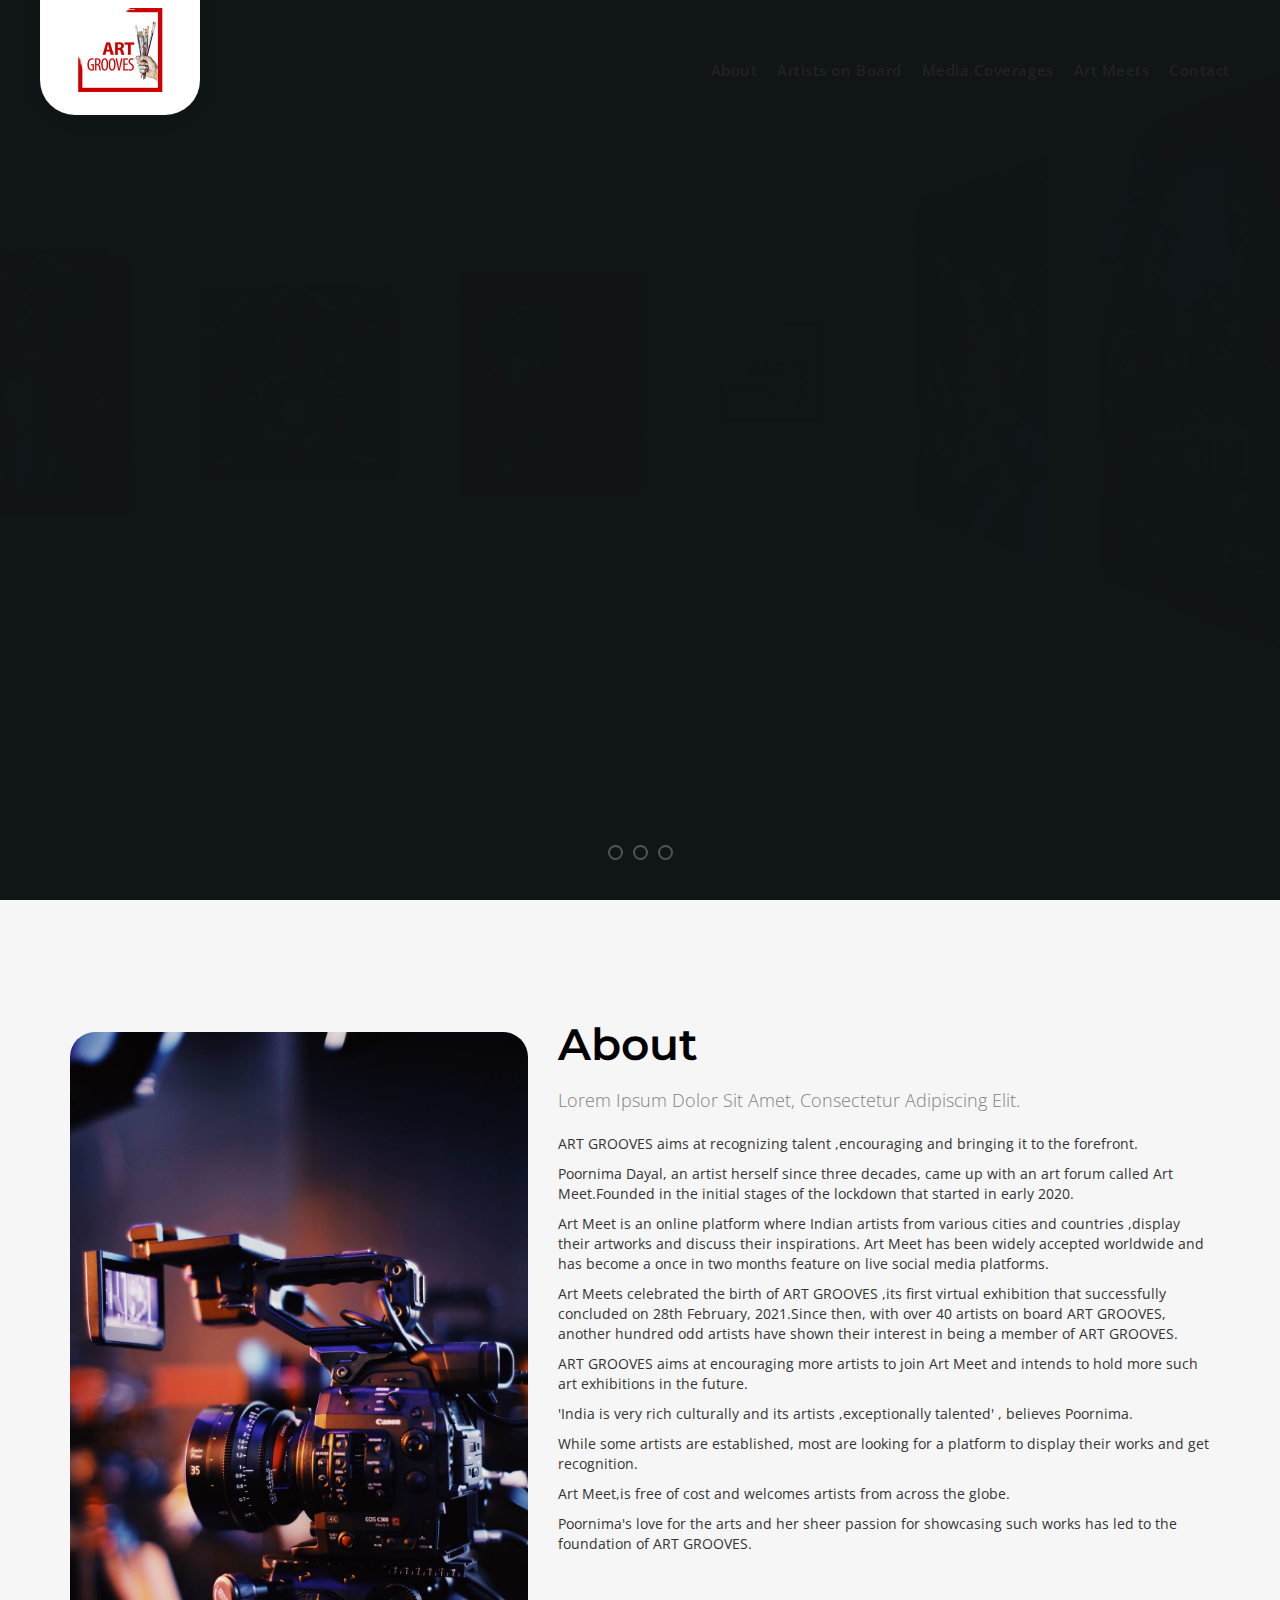
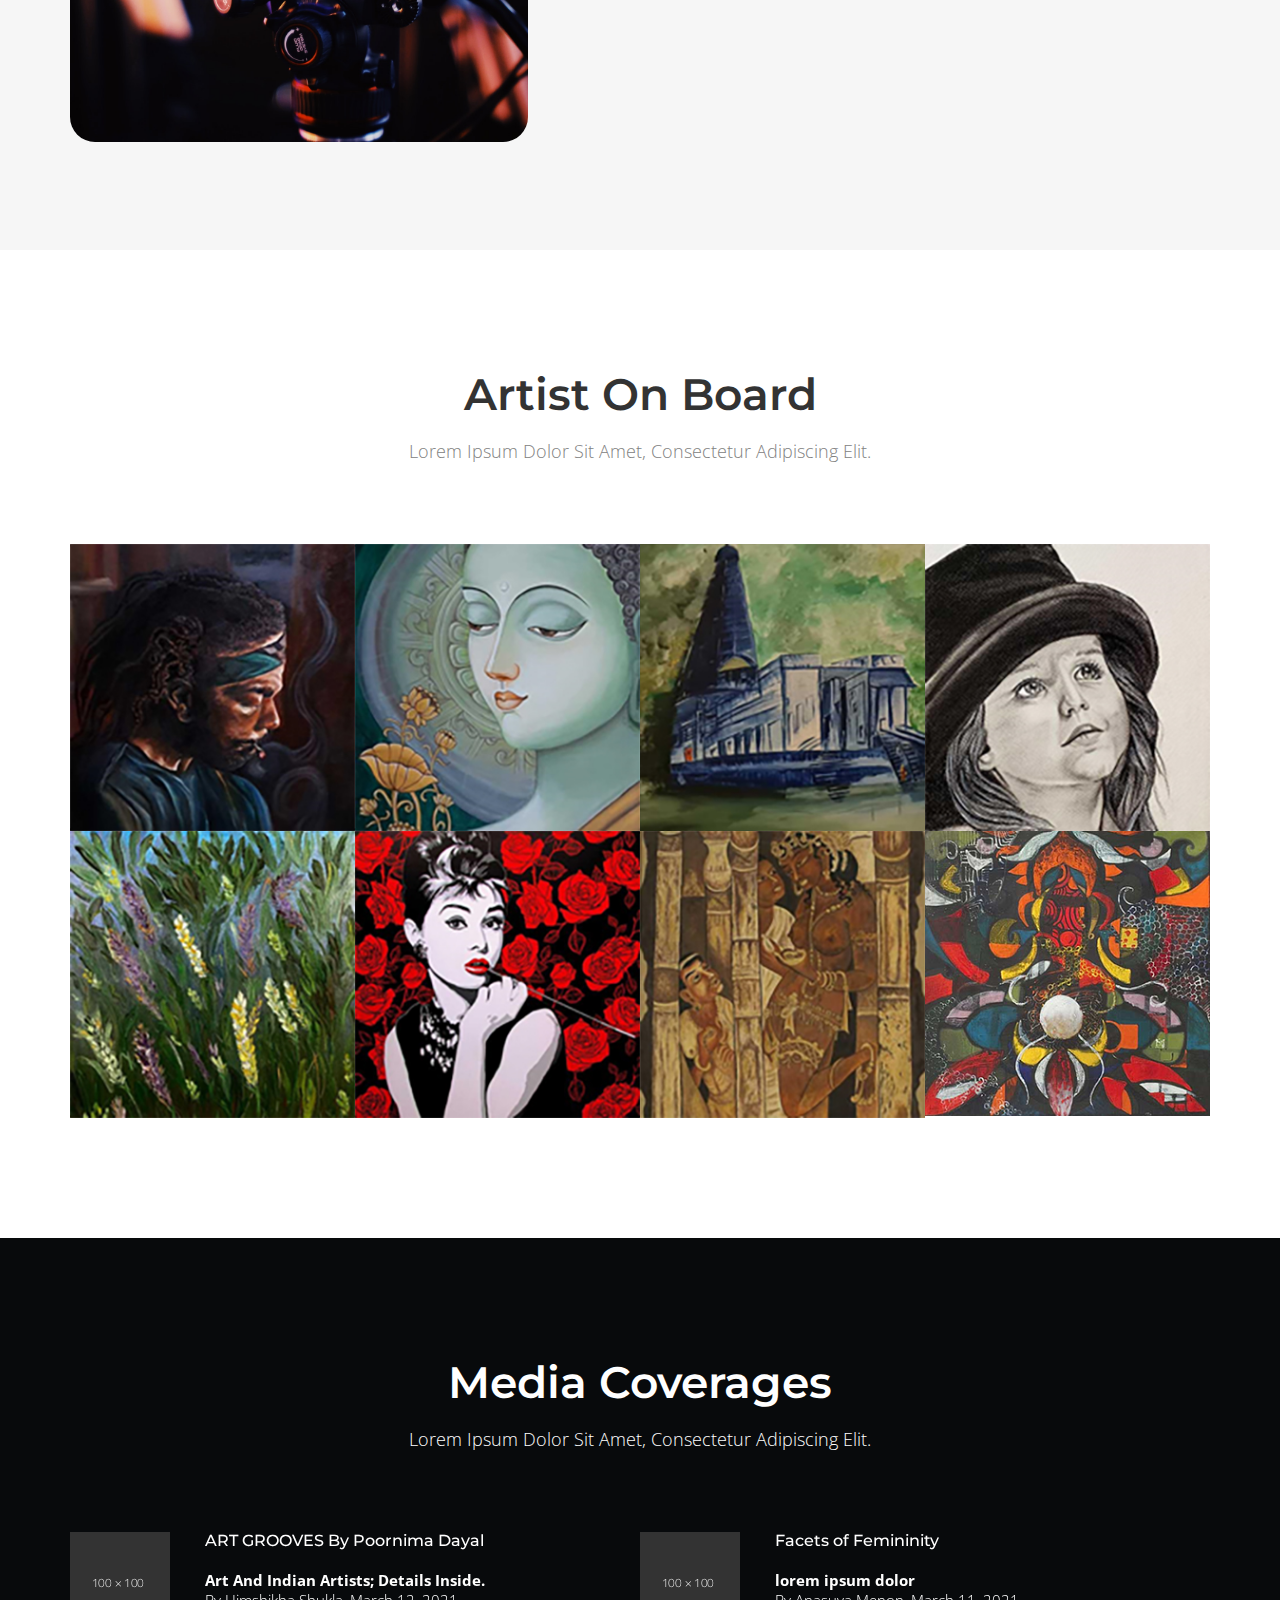
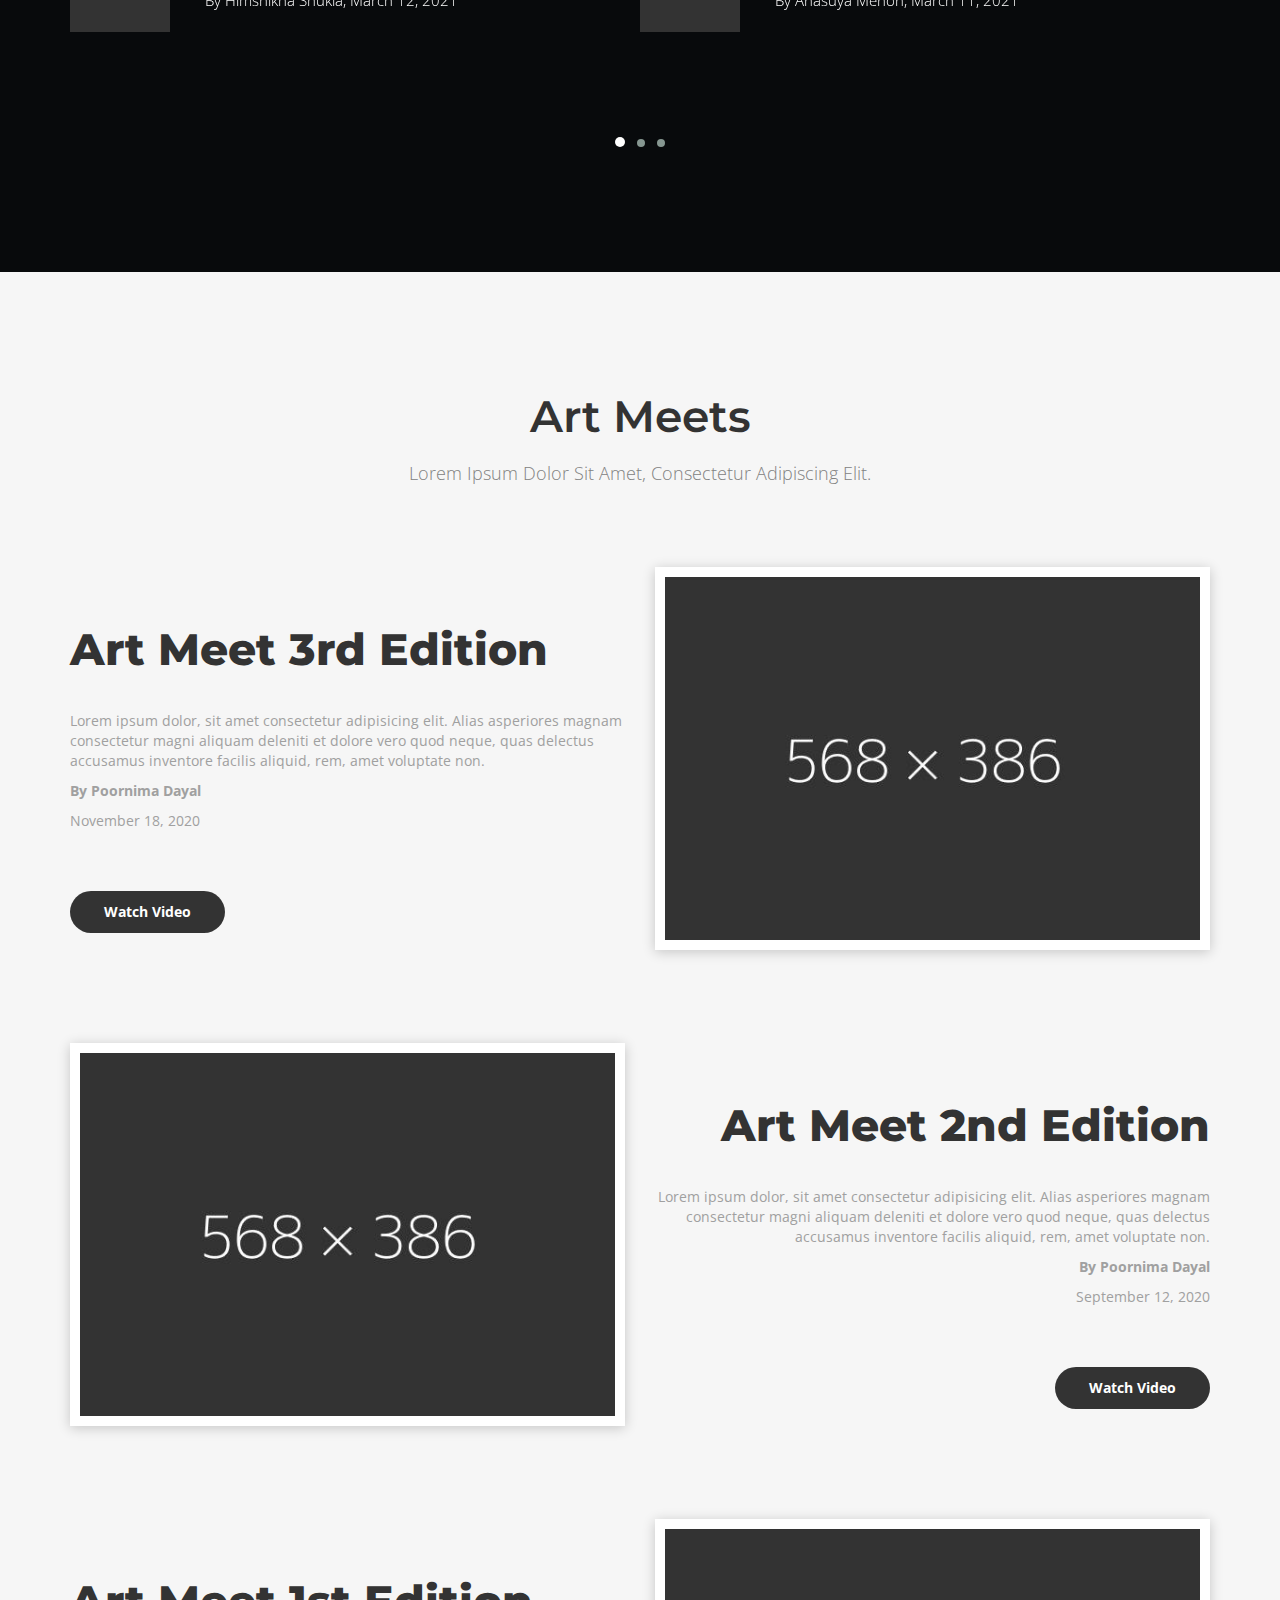
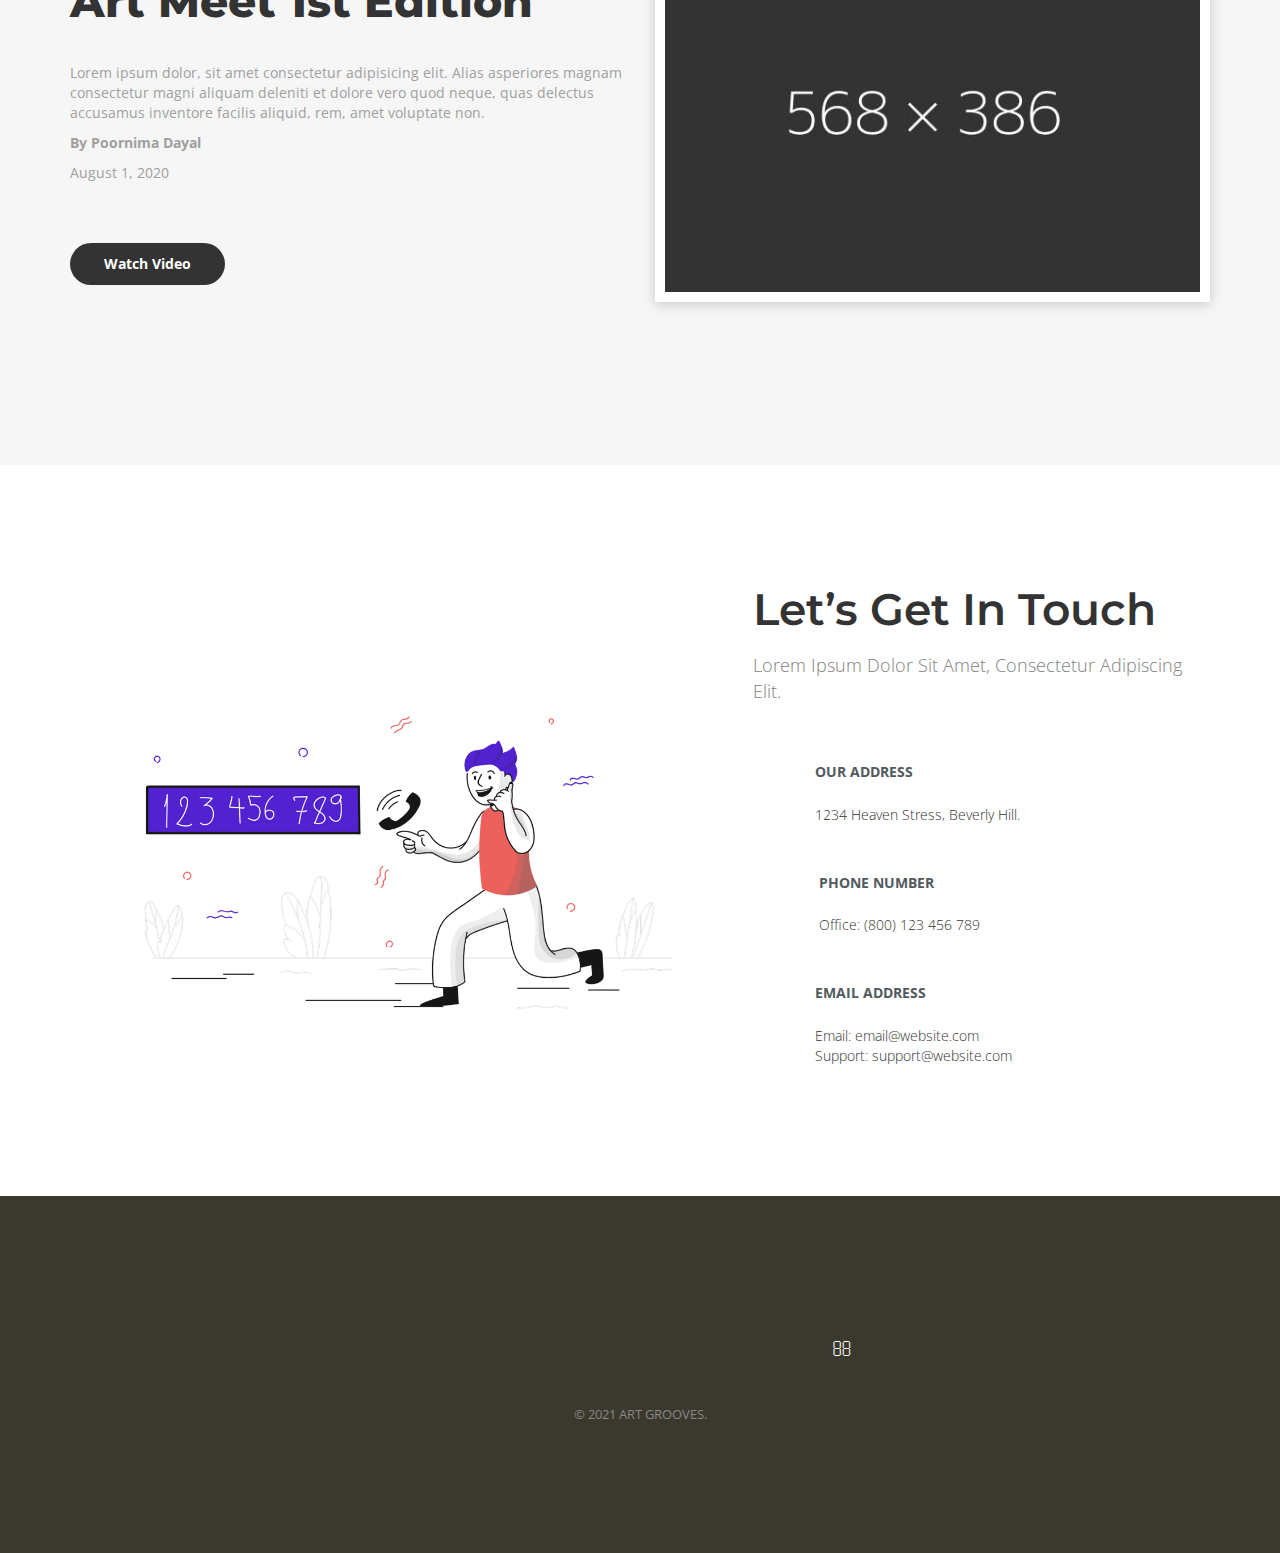
==== commit d214ed24: "Add files via upload" ====
--- a/index.html
+++ b/index.html
@@ -60,7 +60,7 @@
                                     <a href="#home" class="scroll">Home</a>
                                 </li> -->
                                 <li>
-                                    <a href="#service" class="scroll">About</a>
+                                    <a href="#about" class="scroll">About</a>
                                 </li>
                                 <li>
                                     <a href="#artist" class="scroll">Artists on Board</a>
@@ -105,7 +105,7 @@
 
                         </li>
                         <li class="clearfix">
-                            <a href="#service" class="scroll"> <span>02.</span>About</a>
+                            <a href="#about" class="scroll"> <span>02.</span>About</a>
 
                         </li>
                         <li class="clearfix">
@@ -252,7 +252,7 @@
     <!--Main Slider ends -->
 
     <!-- About -->
-    <section id="service" class="services padding bglight">
+    <section id="about" class="about padding bglight">
         <div class="container">
             <div class="row about-sec d-flex">
                 <div class="col-md-5 col-sm-12 col-xs-12 order-2 order-lg-1">
@@ -293,26 +293,151 @@
                     </div>
                 </div>
             </div>
-            <!-- <div id="js-filters-mosaic-flat" class="cbp-l-filters-buttonCenter">
-                <div data-filter="*" class="cbp-filter-item-active cbp-filter-item">
-                    All <span class="line">/</span></div>
-
-                <div data-filter=".seo" class="cbp-filter-item">
-                    Graphic Designs <span class="line">/</span></div>
-
-                <div data-filter=".web-design" class="cbp-filter-item">
-                    Web Designs <span class="line">/</span></div>
-
-                <div data-filter=".graphic" class="cbp-filter-item">
-                    SEO <span class="line">/</span></div>
-
-                <div data-filter=".marketing" class="cbp-filter-item">
-                    Marketing<span class="line">/</span></div>
+
+            <!-- <div id="js-grid-mosaic-flat" class="cbp cbp-l-grid-mosaic-flat">
+                <div class="cbp-item web-design graphic">
+                    <a href="images/01.jpg" class="cbp-caption cbp-lightbox">
+                        <div class="cbp-caption-defaultWrap">
+                            <img src="images/ArtistsPainting/Ambika Kapoor Vij.jpg" alt="Ambika Kapoor Vij">
+                        </div>
+                        <div class="cbp-caption-activeWrap">
+                            <div class="cbp-l-caption-alignCenter">
+                                <div class="cbp-l-caption-head">
+                                    <img src="https://i1.wp.com/www.eventstodayz.com/wp-content/uploads/2018/04/cute-profile-pic-2018.jpg?resize=620%2C620" alt="">
+                                </div>
+                                <div class="cbp-l-caption-body">
+                                    <div class="cbp-l-caption-title">Ambika Kapoor Vij</div>
+                                </div>
+                            </div>
+                        </div>
+                    </a>
+                </div>
+                <div class="cbp-item seo marketing">
+                    <a href="images/02.jpg" class="cbp-caption cbp-lightbox">
+                        <div class="cbp-caption-defaultWrap">
+                            <img src="images/ArtistsPainting/Karishma Tomar.jpg" alt="Karishma Tomar">
+                        </div>
+                        <div class="cbp-caption-activeWrap">
+                            <div class="cbp-l-caption-alignCenter">
+                                <div class="cbp-l-caption-head">
+                                    <img src="https://i1.wp.com/www.eventstodayz.com/wp-content/uploads/2018/04/cute-profile-pic-2018.jpg?resize=620%2C620" alt="">
+                                </div>
+                                <div class="cbp-l-caption-body">
+                                    <div class="cbp-l-caption-title">Karishma Tomar</div>
+                                </div>
+                            </div>
+                        </div>
+                    </a>
+                </div>
+                <div class="cbp-item web-design graphic seo marketing">
+                    <a href="images/03.jpg" class="cbp-caption cbp-lightbox">
+                        <div class="cbp-caption-defaultWrap">
+                            <img src="images/ArtistsPainting/Poornima Dayal.jpg" alt="Poornima Dayal">
+                        </div>
+                        <div class="cbp-caption-activeWrap">
+                            <div class="cbp-l-caption-alignCenter">
+                                <div class="cbp-l-caption-head">
+                                    <img src="https://i1.wp.com/www.eventstodayz.com/wp-content/uploads/2018/04/cute-profile-pic-2018.jpg?resize=620%2C620" alt="">
+                                </div>
+                                <div class="cbp-l-caption-body">
+                                    <div class="cbp-l-caption-title">Poornima Dayal</div>
+                                </div>
+                            </div>
+                        </div>
+                    </a>
+                </div>
+
+                <div class="cbp-item graphic seo marketing">
+                    <a href="images/04.jpg" class="cbp-caption cbp-lightbox">
+                        <div class="cbp-caption-defaultWrap">
+                            <img src="images/ArtistsPainting/Rhea Shah.jpg" alt="Rhea Shah">
+                        </div>
+                        <div class="cbp-caption-activeWrap">
+                            <div class="cbp-l-caption-alignCenter">
+                                <div class="cbp-l-caption-head">
+                                    <img src="https://i1.wp.com/www.eventstodayz.com/wp-content/uploads/2018/04/cute-profile-pic-2018.jpg?resize=620%2C620" alt="">
+                                </div>
+                                <div class="cbp-l-caption-body">
+                                    <div class="cbp-l-caption-title">Rhea Shah</div>
+                                </div>
+                            </div>
+                        </div>
+                    </a>
+                </div>
+
+                <div class="cbp-item web-design graphic">
+                    <a href="images/05.jpg" class="cbp-caption cbp-lightbox">
+                        <div class="cbp-caption-defaultWrap">
+                            <img src="images/ArtistsPainting/Sandhya Jathar.jpg" alt="Sandhya Jathar">
+                        </div>
+                        <div class="cbp-caption-activeWrap">
+                            <div class="cbp-l-caption-alignCenter">
+                                <div class="cbp-l-caption-head">
+                                    <img src="https://i1.wp.com/www.eventstodayz.com/wp-content/uploads/2018/04/cute-profile-pic-2018.jpg?resize=620%2C620" alt="">
+                                </div>
+                                <div class="cbp-l-caption-body">
+                                    <div class="cbp-l-caption-title">Sandhya Jathar</div>
+                                </div>
+                            </div>
+                        </div>
+                    </a>
+                </div>
+                <div class="cbp-item seo marketing graphic ">
+                    <a href="images/06.jpg" class="cbp-caption cbp-lightbox">
+                        <div class="cbp-caption-defaultWrap">
+                            <img src="images/ArtistsPainting/Sujit Karmarker.jpg" alt="Sujit Karmarker">
+                        </div>
+                        <div class="cbp-caption-activeWrap">
+                            <div class="cbp-l-caption-alignCenter">
+                                <div class="cbp-l-caption-head">
+                                    <img src="https://i1.wp.com/www.eventstodayz.com/wp-content/uploads/2018/04/cute-profile-pic-2018.jpg?resize=620%2C620" alt="">
+                                </div>
+                                <div class="cbp-l-caption-body">
+                                    <div class="cbp-l-caption-title">Sujit Karmarker</div>
+                                </div>
+                            </div>
+                        </div>
+                    </a>
+                </div>
+
+                <div class="cbp-item web-design seo">
+                    <a href="images/08.jpg" class="cbp-caption cbp-lightbox">
+                        <div class="cbp-caption-defaultWrap">
+                            <img src="images/ArtistsPainting/Suneil Bahukhandi.jpg" alt="Suneil Bahukhandi">
+                        </div>
+                        <div class="cbp-caption-activeWrap">
+                            <div class="cbp-l-caption-alignCenter">
+                                <div class="cbp-l-caption-head">
+                                    <img src="https://i1.wp.com/www.eventstodayz.com/wp-content/uploads/2018/04/cute-profile-pic-2018.jpg?resize=620%2C620" alt="">
+                                </div>
+                                <div class="cbp-l-caption-body">
+                                    <div class="cbp-l-caption-title">Suneil Bahukhandi</div>
+                                </div>
+                            </div>
+                        </div>
+                    </a>
+                </div>
+                <div class="cbp-item web-design graphic">
+                    <a href="images/07.jpg" class="cbp-caption cbp-lightbox">
+                        <div class="cbp-caption-defaultWrap">
+                            <img src="images/ArtistsPainting/Triveni Mahajan.jpg" alt="Triveni Mahajan">
+                        </div>
+                        <div class="cbp-caption-activeWrap">
+                            <div class="cbp-l-caption-alignCenter">
+                                <div class="cbp-l-caption-head">
+                                    <img src="https://i1.wp.com/www.eventstodayz.com/wp-content/uploads/2018/04/cute-profile-pic-2018.jpg?resize=620%2C620" alt="">
+                                </div>
+                                <div class="cbp-l-caption-body">
+                                    <div class="cbp-l-caption-title">Triveni Mahajan</div>
+                                </div>
+                            </div>
+                        </div>
+                    </a>
+                </div>
             </div> -->
-
             <div id="js-grid-mosaic-flat" class="cbp cbp-l-grid-mosaic-flat">
                 <div class="cbp-item web-design graphic">
-                    <a href="images/01.jpg" class="cbp-caption cbp-lightbox">
+                    <a href="artist-page.html" target="_blank" class="cbp-caption">
                         <div class="cbp-caption-defaultWrap">
                             <img src="images/ArtistsPainting/Ambika Kapoor Vij.jpg" alt="Ambika Kapoor Vij">
                         </div>
@@ -326,11 +451,10 @@
                                 </div>
                             </div>
                         </div>
-
                     </a>
                 </div>
                 <div class="cbp-item seo marketing">
-                    <a href="images/02.jpg" class="cbp-caption cbp-lightbox">
+                    <a href="artist-page.html" target="_blank" class="cbp-caption">
                         <div class="cbp-caption-defaultWrap">
                             <img src="images/ArtistsPainting/Karishma Tomar.jpg" alt="Karishma Tomar">
                         </div>
@@ -347,7 +471,7 @@
                     </a>
                 </div>
                 <div class="cbp-item web-design graphic seo marketing">
-                    <a href="images/03.jpg" class="cbp-caption cbp-lightbox">
+                    <a href="artist-page.html" target="_blank" class="cbp-caption">
                         <div class="cbp-caption-defaultWrap">
                             <img src="images/ArtistsPainting/Poornima Dayal.jpg" alt="Poornima Dayal">
                         </div>
@@ -365,7 +489,7 @@
                 </div>
 
                 <div class="cbp-item graphic seo marketing">
-                    <a href="images/04.jpg" class="cbp-caption cbp-lightbox">
+                    <a href="artist-page.html" target="_blank" class="cbp-caption">
                         <div class="cbp-caption-defaultWrap">
                             <img src="images/ArtistsPainting/Rhea Shah.jpg" alt="Rhea Shah">
                         </div>
@@ -383,7 +507,7 @@
                 </div>
 
                 <div class="cbp-item web-design graphic">
-                    <a href="images/05.jpg" class="cbp-caption cbp-lightbox">
+                    <a href="artist-page.html" target="_blank" class="cbp-caption">
                         <div class="cbp-caption-defaultWrap">
                             <img src="images/ArtistsPainting/Sandhya Jathar.jpg" alt="Sandhya Jathar">
                         </div>
@@ -400,7 +524,7 @@
                     </a>
                 </div>
                 <div class="cbp-item seo marketing graphic ">
-                    <a href="images/06.jpg" class="cbp-caption cbp-lightbox">
+                    <a href="artist-page.html" target="_blank" class="cbp-caption">
                         <div class="cbp-caption-defaultWrap">
                             <img src="images/ArtistsPainting/Sujit Karmarker.jpg" alt="Sujit Karmarker">
                         </div>
@@ -418,7 +542,7 @@
                 </div>
 
                 <div class="cbp-item web-design seo">
-                    <a href="images/08.jpg" class="cbp-caption cbp-lightbox">
+                    <a href="artist-page.html" target="_blank" class="cbp-caption">
                         <div class="cbp-caption-defaultWrap">
                             <img src="images/ArtistsPainting/Suneil Bahukhandi.jpg" alt="Suneil Bahukhandi">
                         </div>
@@ -435,7 +559,7 @@
                     </a>
                 </div>
                 <div class="cbp-item web-design graphic">
-                    <a href="images/07.jpg" class="cbp-caption cbp-lightbox">
+                    <a href="artist-page.html" target="_blank" class="cbp-caption">
                         <div class="cbp-caption-defaultWrap">
                             <img src="images/ArtistsPainting/Triveni Mahajan.jpg" alt="Triveni Mahajan">
                         </div>
@@ -453,13 +577,6 @@
                 </div>
             </div>
 
-            <!-- <div id="js-loadMore-mosaic-flat" class="cbp-l-loadMore-bgbutton">
-                <a href="ajax-mosaic-flat/loadMore.html" class="cbp-l-loadMore-link" rel="nofollow">
-                    <span class="cbp-l-loadMore-defaultText">Load More</span>
-                    <span class="cbp-l-loadMore-loadingText">Loading...</span>
-                    <span class="cbp-l-loadMore-noMoreLoading">No More Works</span>
-                </a>
-            </div> -->
         </div>
     </section>
     <!-- Artist On Board End -->
--- a/css/style.css
+++ b/css/style.css
@@ -124,11 +124,16 @@
 .mb-3{
     margin-bottom: 1.2rem;
 }
+.mt-3{
+    margin-top: 1.2rem;
+}
 .my-3{
     margin-bottom: 1.2rem;
     margin-top: 1.2rem;
 }
-.about-sec{
+.py-3{
+    padding-bottom: 1.2rem !important;
+    padding-top: 1.2rem !important;
 }
 .d-flex{
     display: -ms-flexbox!important;
@@ -3602,7 +3607,99 @@
     border: none !important;
 }
 
-/* Index 4 Styling End */
+/*---------------------------Artist Section Start----------------------------*/
+.artist-section{
+    height: 100%;
+    background-color: #ffffff;
+}
+
+.ambikakapoor_banner{
+    background-image: url(https://3las021lckzc3cefxk2u5q42-wpengine.netdna-ssl.com/wp-content/uploads/2014/01/gal5.jpg);
+    overflow: hidden;
+    outline: none;
+}
+
+.artist-banner{
+    height: 100%;
+    background-position: center;
+    background-repeat: no-repeat;
+    background-size: cover;
+    z-index: 9;
+}
+.artist-content{
+    overflow: hidden;
+    position: relative;
+} 
+.artist-content p{
+    line-height: 22px;
+    color: #747474;
+    font-size: 1.5rem;
+} 
+.no-gutters.row{
+    margin-left: 0px;
+    margin-right: 0px;
+}
+.no-gutters>[class*=col-] {
+    padding: 0;
+}
+.artist-gallery{}
+.gallery-section{}
+.area-heading{}
+.area-heading .area-title{
+    font-size: 44px;
+    font-family: 'Montserrat', sans-serif;
+    font-weight: 600;
+    padding-bottom: 20px;
+}
+.cbp-nav-next:after, .cbp-nav-prev:after {
+    content: '';
+    position: absolute;
+    top: 0;
+    right: 0;
+    bottom: 0;
+    left: 0;
+    margin: auto;
+    background: url(../images/cbp-sprite.png) no-repeat;
+    height: 10px;
+    width: 7px;
+}
+.cbp-nav-next:after{
+    background-position: -134px 0;
+}
+.cbp-nav-prev:after{
+    background-position: -134px -12px;
+}
+.cbp-nav-next, .cbp-nav-prev{
+    background: var(--ag-primary);
+}
+
+@media screen and (min-width: 992px){
+    .artist-about{
+        padding: 10rem 10rem 0rem 10rem;
+    }
+    .artist-gallery{
+        padding: 10rem 10rem 10rem 10rem;
+        /*padding: 7rem 1.5rem;*/
+    }
+    .artist-banner{
+        position: fixed;
+        left: 0;
+        top: 0;
+        width: 33.33%;
+    } 
+}
+@media screen and (max-width: 991px){
+    .artist-about{
+        padding: 2rem;
+    }
+    .artist-banner{
+        height: 60vh;
+    }
+}
+@media screen and (max-width: 767px) {
+    
+}
+/*----------------------------Artist Section End-----------------------------*/
 
 /*MEDIA QUERIES */
 @media screen and (max-width: 991px){
@@ -3622,7 +3719,6 @@
     .center-logo {
         left: 20%;
     }
-
     .bottom-logo {
         margin-top: -30px;
     }
@@ -4039,7 +4135,7 @@
         padding-left: 0px !important;
     }
 
-    .cbp-l-caption-alignCenter .cbp-l-caption-body {
+    .cbp-l-caption-alignCenter .cbp-l-caption-body, .cbp-l-caption-alignCenter .cbp-l-caption-head{
         display: none;
     }
 
@@ -4472,38 +4568,6 @@
     }
 
 }
-
-
-
-
-
-
-
-
-
-
-
-
-
-
-
-
-
-
-
-
-
-
-
-
-
-
-
-
-
-
-
-
 @media (max-width: 1200px) {
     .heading-title>span {
         font-size: 40px;
@@ -4539,7 +4603,6 @@
         padding-top: 60px;
         padding-bottom: 60px;
     }
-
     .blog-box .heading-title {
         margin-bottom: 30px;
     }
@@ -4548,7 +4611,8 @@
 }
 
 @media (max-width: 768px) {
-    .container {
-        width: 100%;
-    }
-}+    .container {width: 100%;}
+}
+
+
+
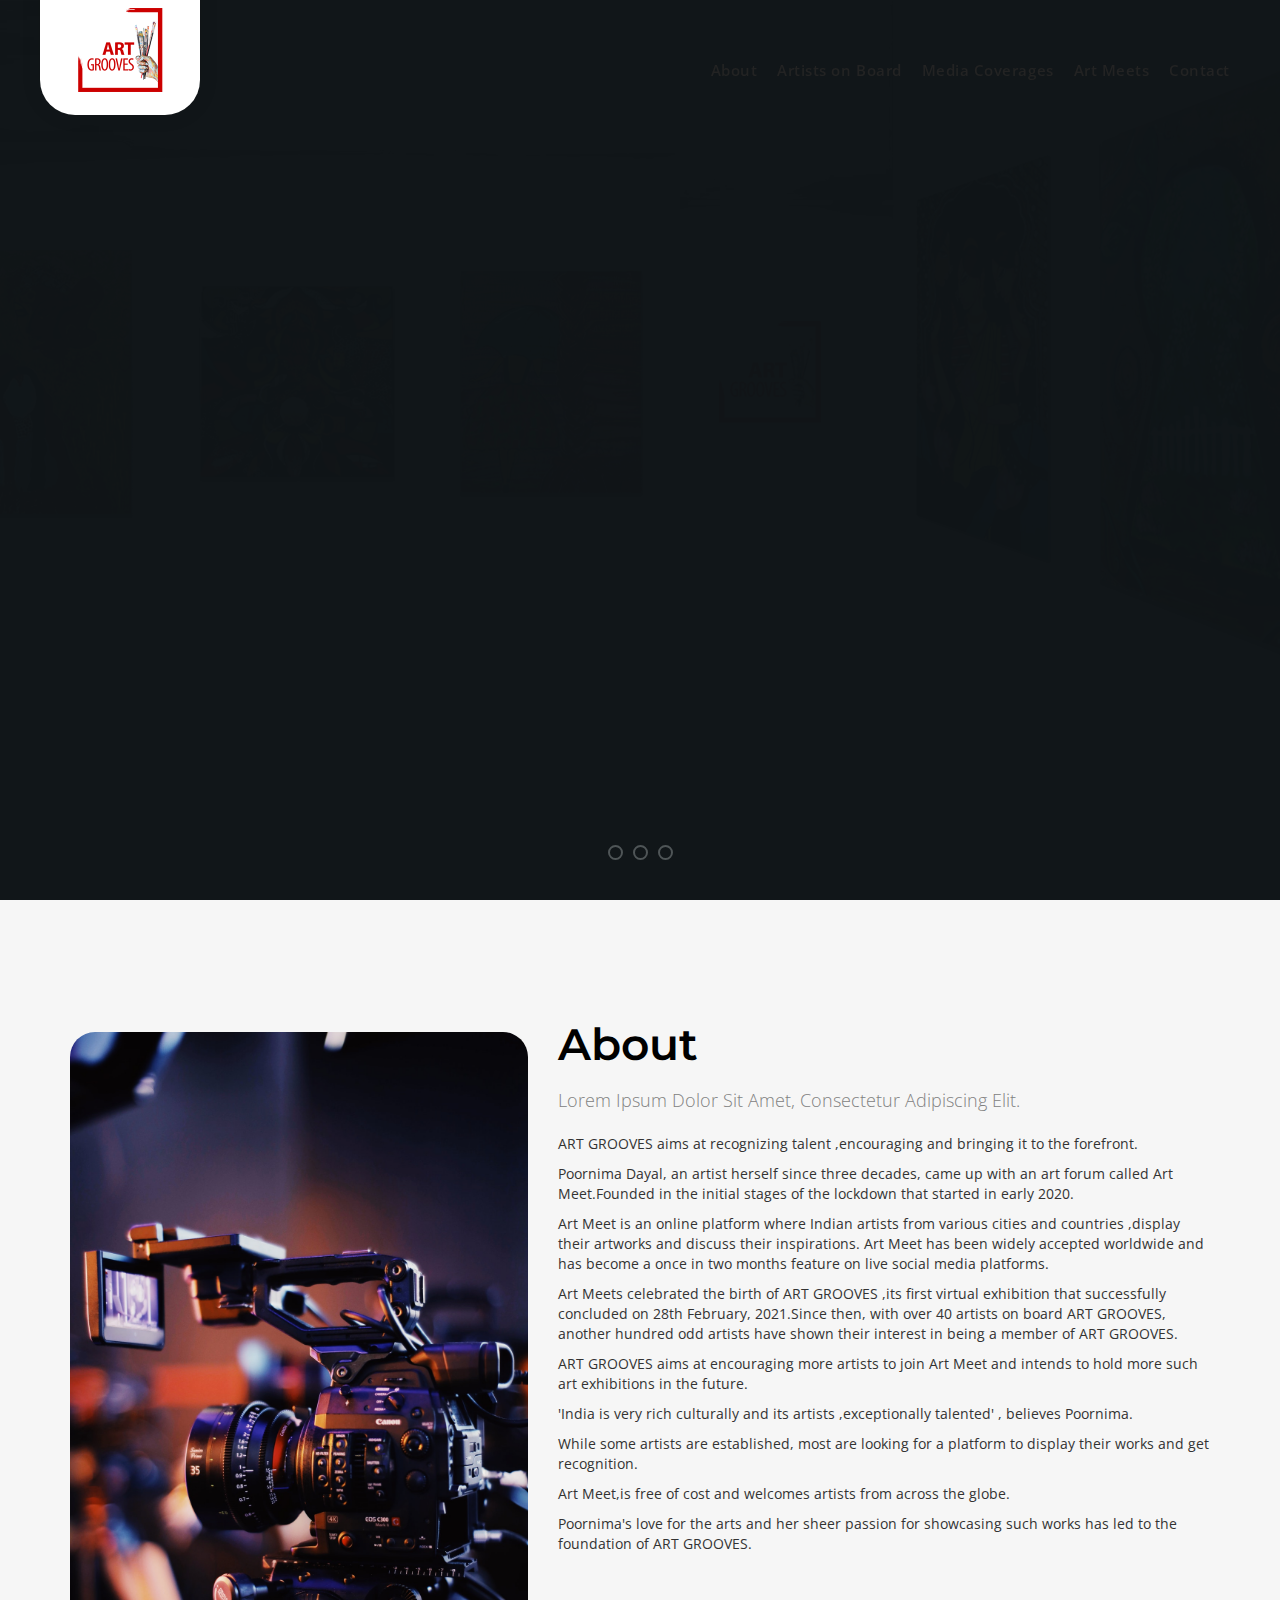
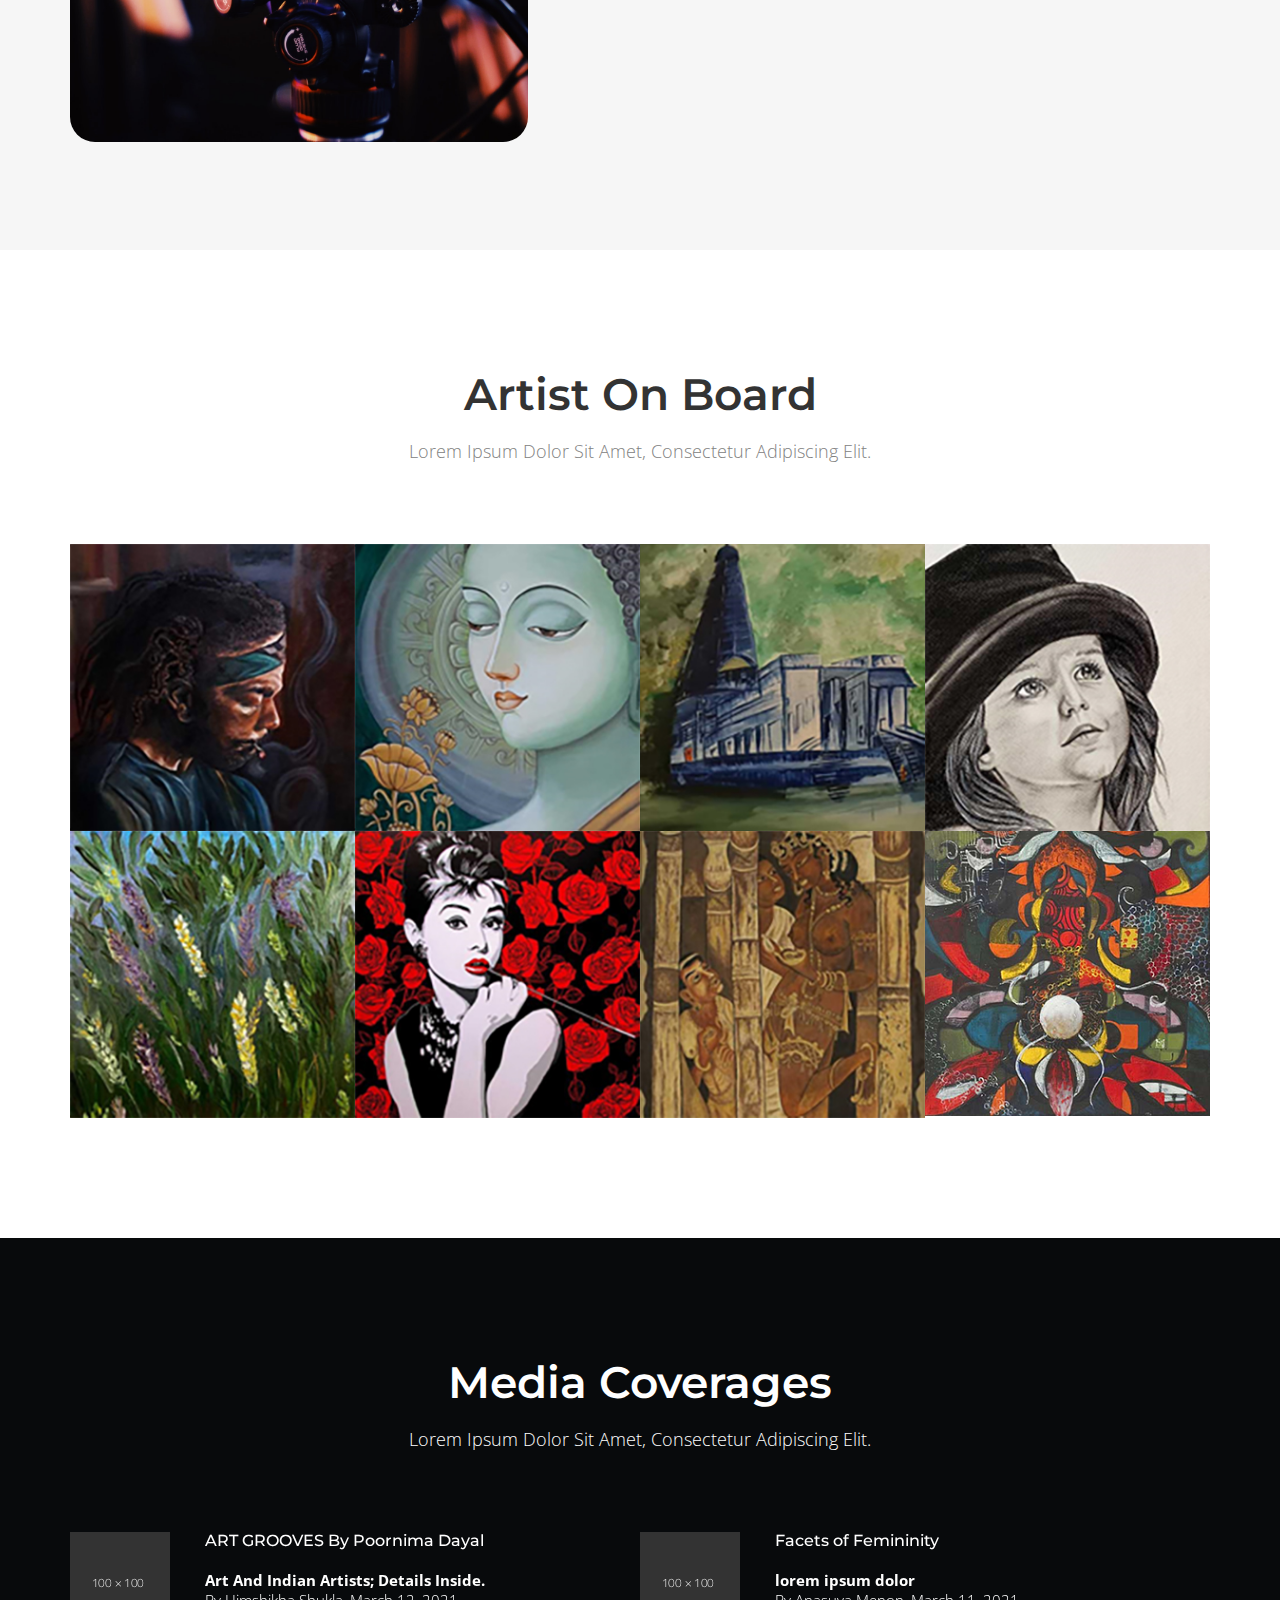
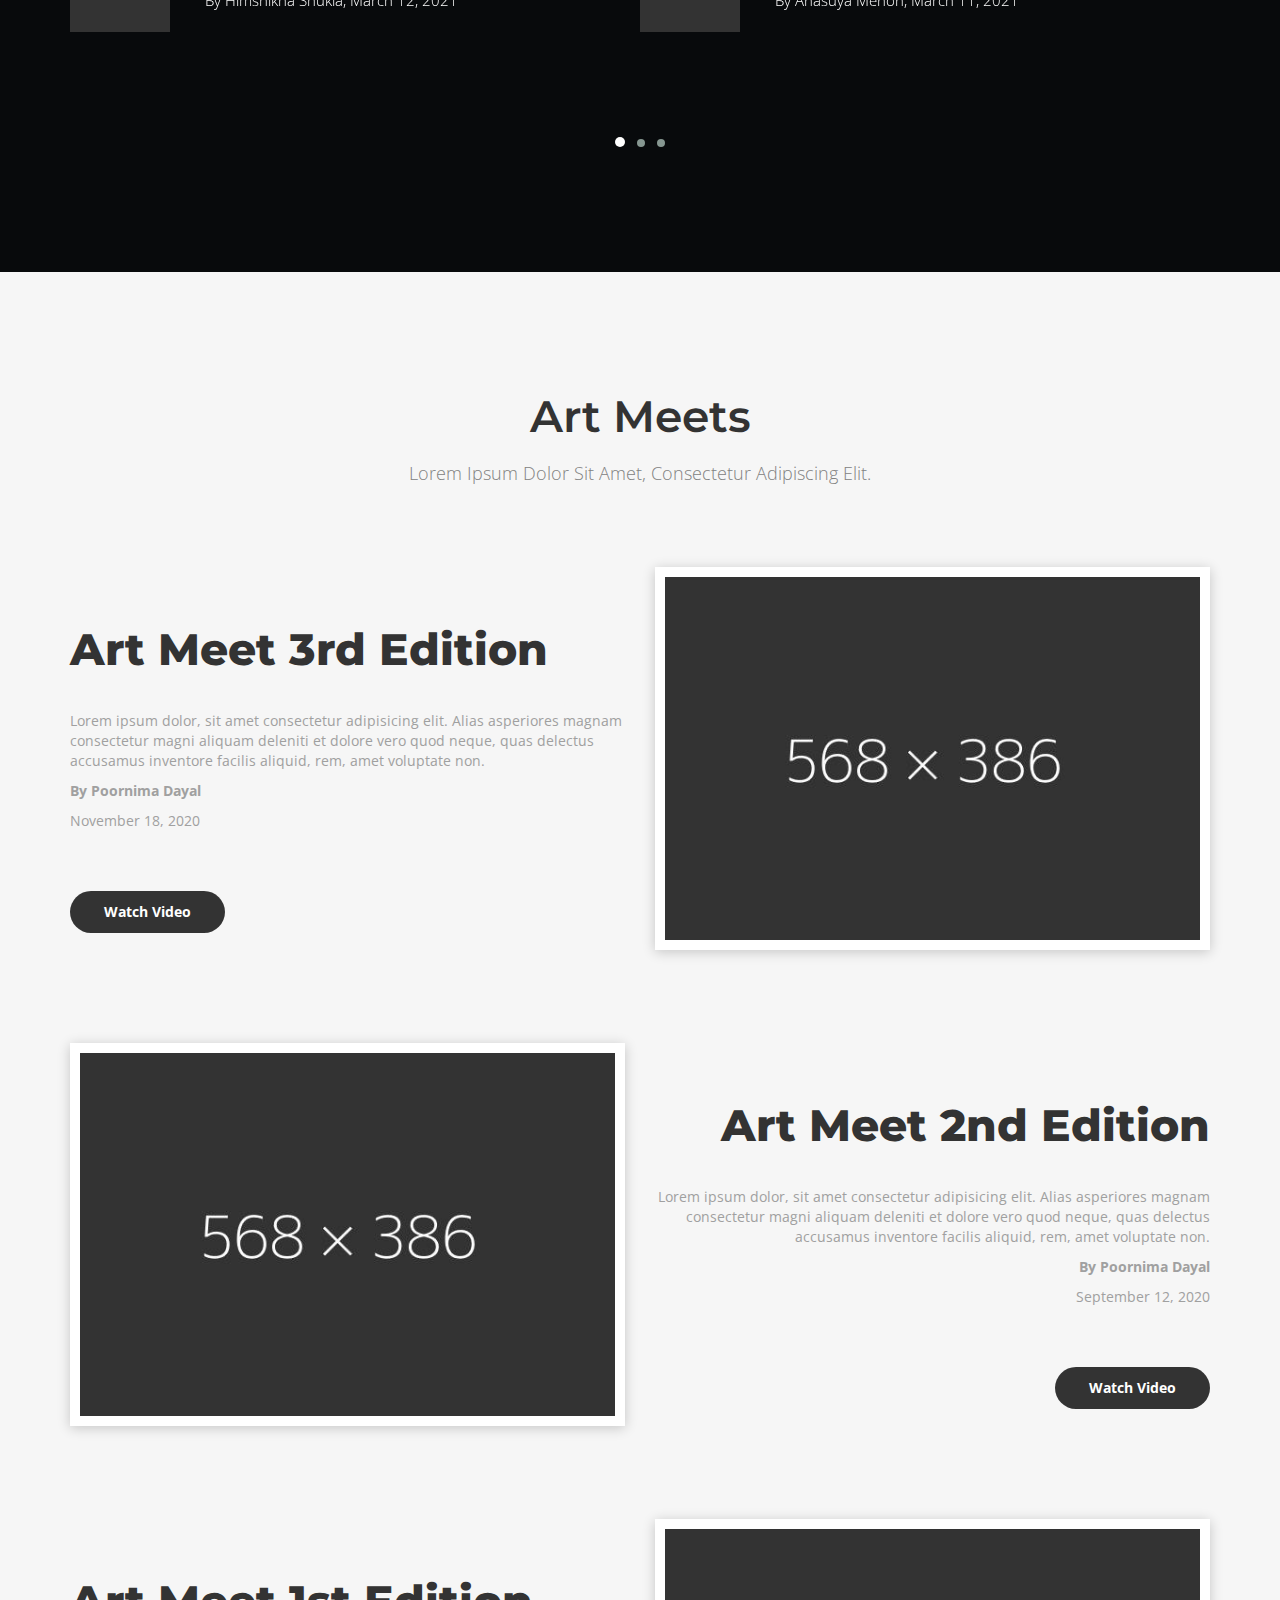
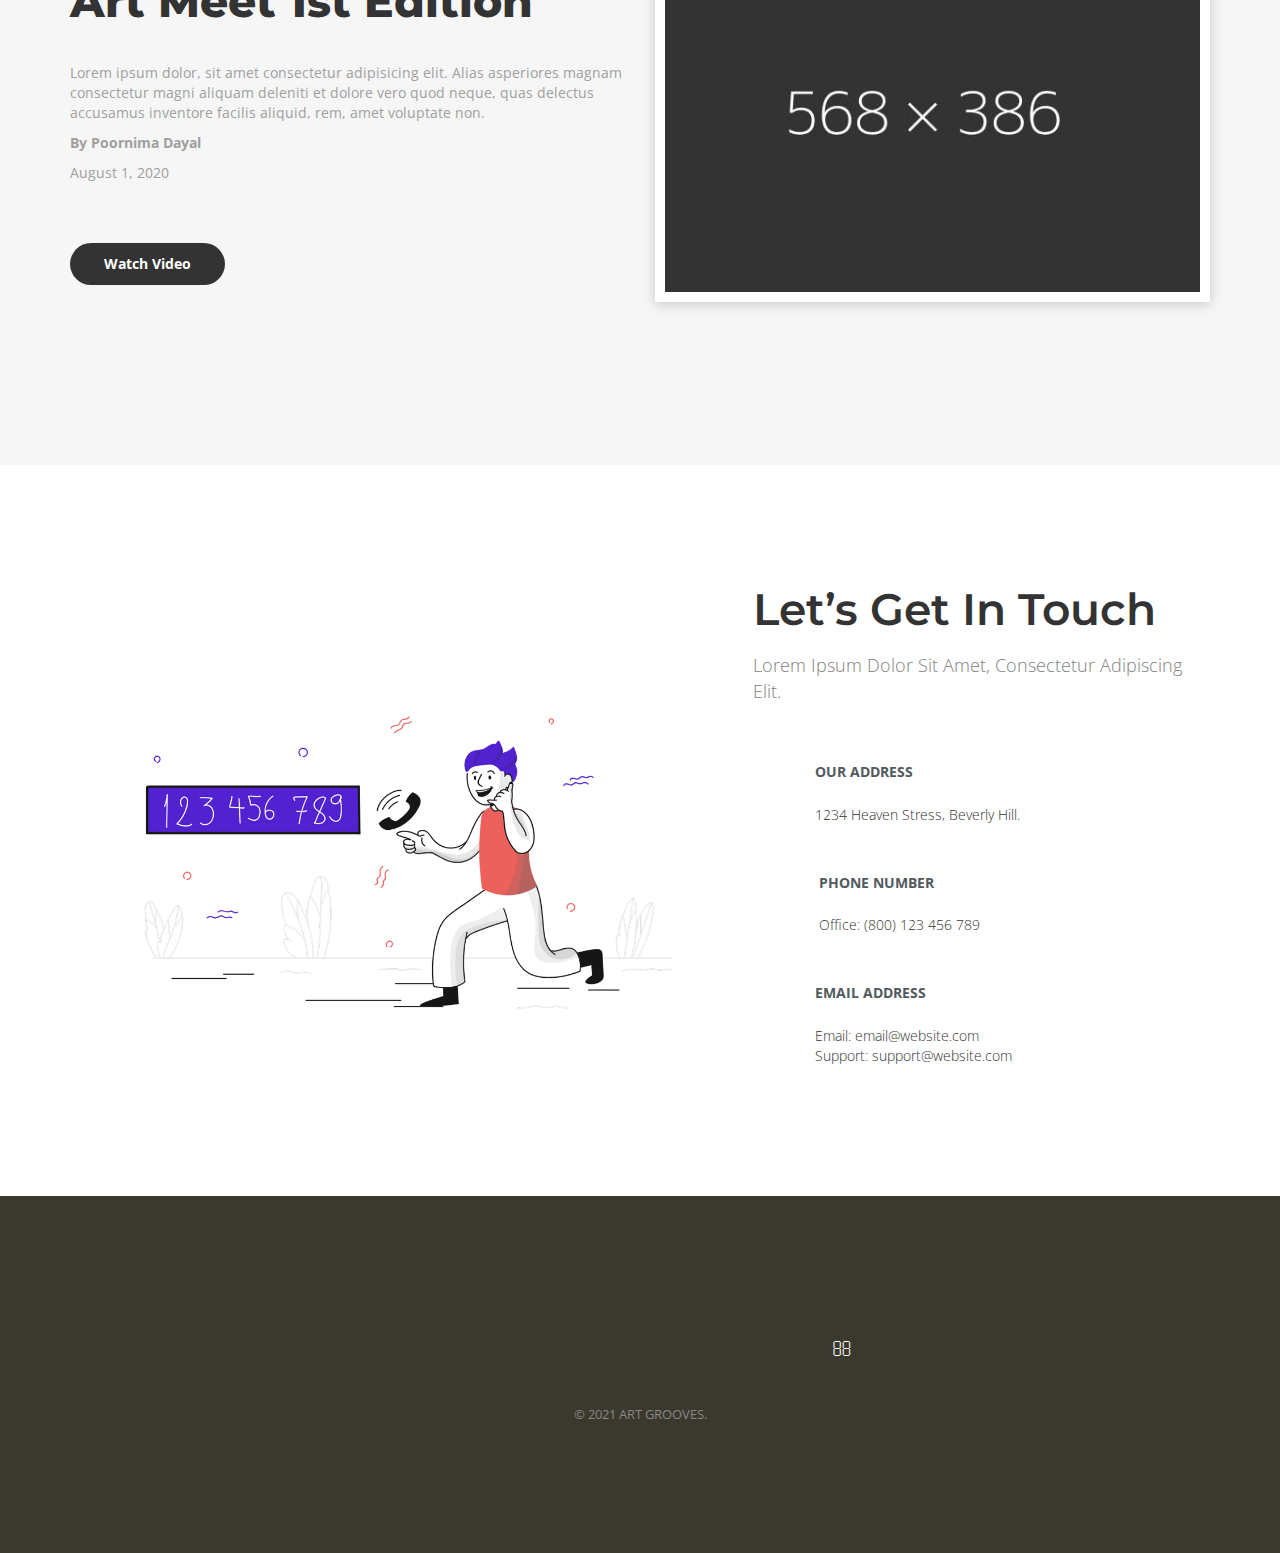
==== commit 662cdc5d: "Add files via upload" ====
--- a/index.html
+++ b/index.html
@@ -444,7 +444,7 @@
                         <div class="cbp-caption-activeWrap">
                             <div class="cbp-l-caption-alignCenter">
                                 <div class="cbp-l-caption-head">
-                                    <img src="https://i1.wp.com/www.eventstodayz.com/wp-content/uploads/2018/04/cute-profile-pic-2018.jpg?resize=620%2C620" alt="">
+                                    <img src="https://fiverr-res.cloudinary.com/images/t_main1,q_auto,f_auto,q_auto,f_auto/gigs/137409052/original/d472c30361632da1c8d8fa780f572807d78abd9f/cartoon-profile-picture-or-avatar.png" alt="">
                                 </div>
                                 <div class="cbp-l-caption-body">
                                     <div class="cbp-l-caption-title">Ambika Kapoor Vij</div>
@@ -461,7 +461,7 @@
                         <div class="cbp-caption-activeWrap">
                             <div class="cbp-l-caption-alignCenter">
                                 <div class="cbp-l-caption-head">
-                                    <img src="https://i1.wp.com/www.eventstodayz.com/wp-content/uploads/2018/04/cute-profile-pic-2018.jpg?resize=620%2C620" alt="">
+                                    <img src="https://fiverr-res.cloudinary.com/images/t_main1,q_auto,f_auto,q_auto,f_auto/gigs/137409052/original/d472c30361632da1c8d8fa780f572807d78abd9f/cartoon-profile-picture-or-avatar.png" alt="">
                                 </div>
                                 <div class="cbp-l-caption-body">
                                     <div class="cbp-l-caption-title">Karishma Tomar</div>
@@ -478,7 +478,7 @@
                         <div class="cbp-caption-activeWrap">
                             <div class="cbp-l-caption-alignCenter">
                                 <div class="cbp-l-caption-head">
-                                    <img src="https://i1.wp.com/www.eventstodayz.com/wp-content/uploads/2018/04/cute-profile-pic-2018.jpg?resize=620%2C620" alt="">
+                                    <img src="https://fiverr-res.cloudinary.com/images/t_main1,q_auto,f_auto,q_auto,f_auto/gigs/137409052/original/d472c30361632da1c8d8fa780f572807d78abd9f/cartoon-profile-picture-or-avatar.png" alt="">
                                 </div>
                                 <div class="cbp-l-caption-body">
                                     <div class="cbp-l-caption-title">Poornima Dayal</div>
@@ -496,7 +496,7 @@
                         <div class="cbp-caption-activeWrap">
                             <div class="cbp-l-caption-alignCenter">
                                 <div class="cbp-l-caption-head">
-                                    <img src="https://i1.wp.com/www.eventstodayz.com/wp-content/uploads/2018/04/cute-profile-pic-2018.jpg?resize=620%2C620" alt="">
+                                    <img src="https://fiverr-res.cloudinary.com/images/t_main1,q_auto,f_auto,q_auto,f_auto/gigs/137409052/original/d472c30361632da1c8d8fa780f572807d78abd9f/cartoon-profile-picture-or-avatar.png" alt="">
                                 </div>
                                 <div class="cbp-l-caption-body">
                                     <div class="cbp-l-caption-title">Rhea Shah</div>
@@ -514,7 +514,7 @@
                         <div class="cbp-caption-activeWrap">
                             <div class="cbp-l-caption-alignCenter">
                                 <div class="cbp-l-caption-head">
-                                    <img src="https://i1.wp.com/www.eventstodayz.com/wp-content/uploads/2018/04/cute-profile-pic-2018.jpg?resize=620%2C620" alt="">
+                                    <img src="https://fiverr-res.cloudinary.com/images/t_main1,q_auto,f_auto,q_auto,f_auto/gigs/137409052/original/d472c30361632da1c8d8fa780f572807d78abd9f/cartoon-profile-picture-or-avatar.png" alt="">
                                 </div>
                                 <div class="cbp-l-caption-body">
                                     <div class="cbp-l-caption-title">Sandhya Jathar</div>
@@ -531,7 +531,7 @@
                         <div class="cbp-caption-activeWrap">
                             <div class="cbp-l-caption-alignCenter">
                                 <div class="cbp-l-caption-head">
-                                    <img src="https://i1.wp.com/www.eventstodayz.com/wp-content/uploads/2018/04/cute-profile-pic-2018.jpg?resize=620%2C620" alt="">
+                                    <img src="https://fiverr-res.cloudinary.com/images/t_main1,q_auto,f_auto,q_auto,f_auto/gigs/137409052/original/d472c30361632da1c8d8fa780f572807d78abd9f/cartoon-profile-picture-or-avatar.png" alt="">
                                 </div>
                                 <div class="cbp-l-caption-body">
                                     <div class="cbp-l-caption-title">Sujit Karmarker</div>
@@ -549,7 +549,7 @@
                         <div class="cbp-caption-activeWrap">
                             <div class="cbp-l-caption-alignCenter">
                                 <div class="cbp-l-caption-head">
-                                    <img src="https://i1.wp.com/www.eventstodayz.com/wp-content/uploads/2018/04/cute-profile-pic-2018.jpg?resize=620%2C620" alt="">
+                                    <img src="https://fiverr-res.cloudinary.com/images/t_main1,q_auto,f_auto,q_auto,f_auto/gigs/137409052/original/d472c30361632da1c8d8fa780f572807d78abd9f/cartoon-profile-picture-or-avatar.png" alt="">
                                 </div>
                                 <div class="cbp-l-caption-body">
                                     <div class="cbp-l-caption-title">Suneil Bahukhandi</div>
@@ -566,7 +566,7 @@
                         <div class="cbp-caption-activeWrap">
                             <div class="cbp-l-caption-alignCenter">
                                 <div class="cbp-l-caption-head">
-                                    <img src="https://i1.wp.com/www.eventstodayz.com/wp-content/uploads/2018/04/cute-profile-pic-2018.jpg?resize=620%2C620" alt="">
+                                    <img src="https://fiverr-res.cloudinary.com/images/t_main1,q_auto,f_auto,q_auto,f_auto/gigs/137409052/original/d472c30361632da1c8d8fa780f572807d78abd9f/cartoon-profile-picture-or-avatar.png" alt="">
                                 </div>
                                 <div class="cbp-l-caption-body">
                                     <div class="cbp-l-caption-title">Triveni Mahajan</div>
--- a/css/style.css
+++ b/css/style.css
@@ -3692,8 +3692,17 @@
     .artist-about{
         padding: 2rem;
     }
+    .artist-gallery{
+        padding: 2rem;
+    }
     .artist-banner{
         height: 60vh;
+    }
+    .area-heading .area-title{
+        font-size: 26px;
+        font-family: 'Montserrat', sans-serif;
+        font-weight: 600;
+        padding-bottom: 20px;
     }
 }
 @media screen and (max-width: 767px) {
@@ -3951,9 +3960,9 @@
         margin-bottom: -3px;
     }
 
-    .cbp-l-caption-alignCenter .cbp-l-caption-body {
+    /*.cbp-l-caption-alignCenter .cbp-l-caption-body {
         display: none;
-    }
+    }*/
 
     h1.text-white.font-weight-500 {
         font-size: 30px;
@@ -4135,8 +4144,33 @@
         padding-left: 0px !important;
     }
 
-    .cbp-l-caption-alignCenter .cbp-l-caption-body, .cbp-l-caption-alignCenter .cbp-l-caption-head{
+/*    .cbp-l-caption-alignCenter .cbp-l-caption-body, .cbp-l-caption-alignCenter .cbp-l-caption-head{
         display: none;
+    }*/
+    .cbp-caption .cbp-caption-activeWrap .cbp-l-caption-alignCenter{
+        flex-direction: row;
+        justify-content: flex-start;
+        height: 48px;
+    }
+    .cbp-caption .cbp-caption-activeWrap .cbp-l-caption-head{
+        width: 48px;
+        height: 48px;
+        border-radius: 0px;
+        border: 0px;
+        display: flex;
+        flex-basis: 48px;
+        background-color: #ffffff;
+    }
+    .cbp-caption .cbp-caption-activeWrap .cbp-l-caption-body{
+        padding: 0px 0px 0px 10px;
+        display: flex;
+        flex-basis: 70%;
+    }
+
+    .cbp-l-grid-mosaic-flat .cbp-l-caption-title{
+        text-align: left;
+        font-size: 12px;
+        line-height: normal;
     }
 
     .price li {
